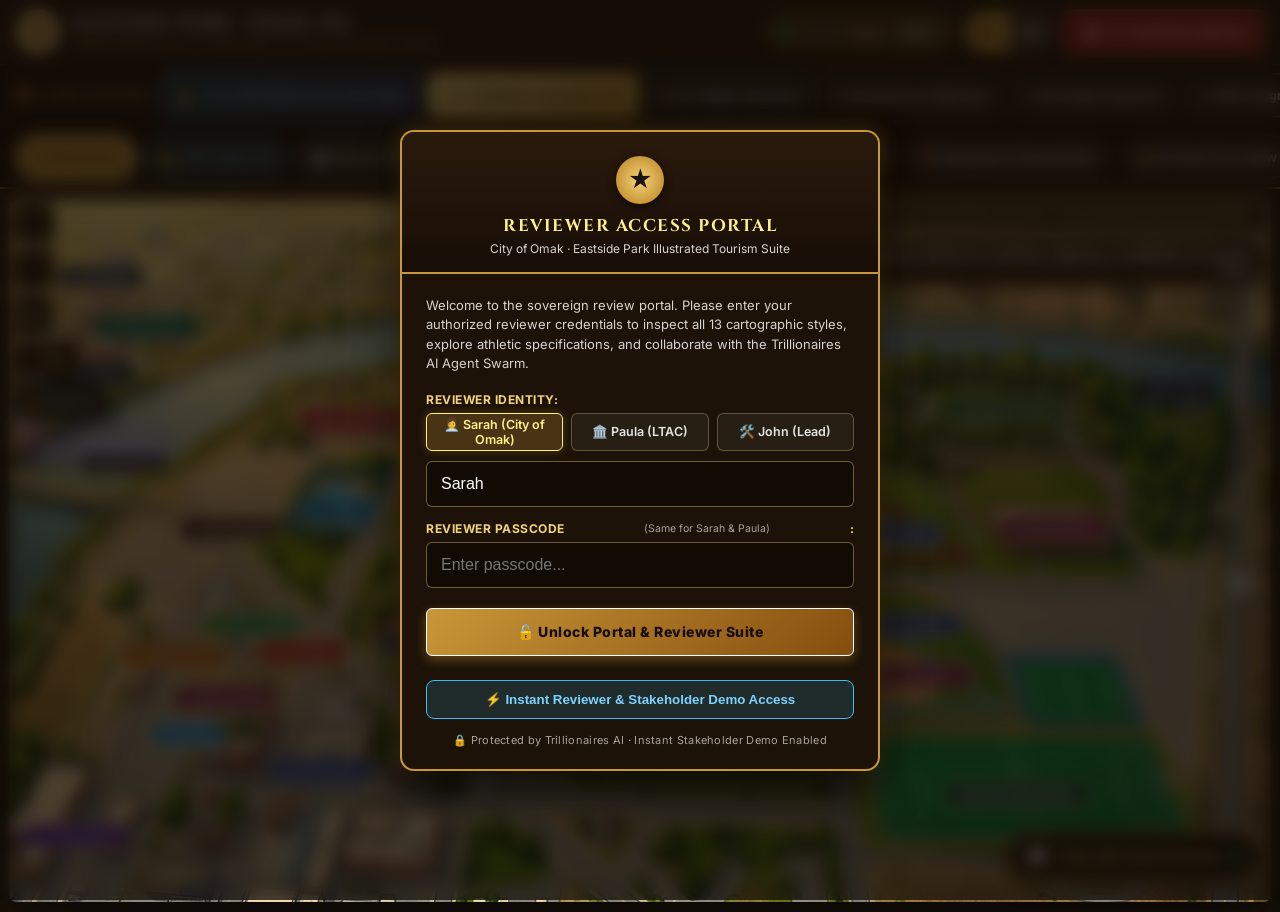
==== index.html @ 3d129f8f "Add 2075 Generational Flat Mat, 365nm UV Blacklight Mode, Commercial Advertising Deck, and Dynamic Q" ====
<!DOCTYPE html>
<html lang="en">
<head>
  <meta charset="UTF-8">
  <meta name="viewport" content="width=device-width, initial-scale=1.0, maximum-scale=1.0, user-scalable=no">
  <title>Eastside Park &amp; Omak Heritage Map · City of Omak</title>
  <meta name="description" content="Official illustrated cartography and living heritage portal for Eastside Park, Omak, Washington. Explores athletic ballfields, the Suicide Race course, and park namesakes.">
  
  <!-- Google Fonts: Vintage Engraved Serif & Clean UI Sans -->
  <link rel="preconnect" href="https://fonts.googleapis.com">
  <link rel="preconnect" href="https://fonts.gstatic.com" crossorigin>
  <link href="https://fonts.googleapis.com/css2?family=Cinzel:wght@500;700;900&family=Inter:wght@400;500;600;700&family=Playfair+Display:ital,wght@0,600;1,400&display=swap" rel="stylesheet">
  
  <link rel="stylesheet" href="style.css">
</head>
<body>
  <!-- Header Bar: Vintage Western Engraved Luxury -->
  <header id="masthead">
    <div class="header-inner">
      <div class="logo-group">
        <div class="crest-mark">
          <span>★</span>
        </div>
        <div>
          <h1 id="app-title">EASTSIDE PARK · OMAK, WA</h1>
          <p class="subtitle" id="app-subtitle">Official Illustrated Cartography &amp; Living Heritage Portal</p>
        </div>
      </div>

      <div class="nav-controls">
        <div class="reviewer-badge-chip" id="header-reviewer-badge" title="Active Reviewer Session">
          <span class="badge-status-dot"></span>
          <span class="badge-role">Reviewer:</span>
          <span class="badge-name" id="header-reviewer-name">Sarah</span>
          <button type="button" id="btn-switch-reviewer" class="switch-reviewer-btn" title="Switch Reviewer">Switch</button>
        </div>

        <div class="lang-switch" role="radiogroup" aria-label="Language Selector">
          <button class="lang-btn active" data-lang="en" id="btn-lang-en">EN</button>
          <button class="lang-btn" data-lang="es" id="btn-lang-es">ES</button>
        </div>

        <a href="trifold_brochure.html" target="_blank" class="action-btn print-btn" id="btn-open-trifold" title="Printable Tri-Fold Brochure Layout">
          📜 <span class="btn-text">Tri-Fold Print Edition</span>
        </a>
      </div>
    </div>

    <!-- Map Style Options Switcher Ribbon (13 High-End Designs) -->
    <div class="map-switcher-strip" role="radiogroup" aria-label="Select Cartographic Map Style">
      <span class="switcher-label">🎨 13 Map Options:</span>
      <button class="map-style-btn" data-map-id="13" id="btn-style-13" style="border-color: #38bdf8; background: linear-gradient(135deg, rgba(14, 165, 233, 0.3), rgba(30, 58, 138, 0.45)); color: #7dd3fc; font-weight: 800; box-shadow: 0 0 12px rgba(56, 189, 248, 0.35);">📐 ★ 13. 2075 Master Plan (Flat Mat)</button>
      <button class="map-style-btn active" data-map-id="11" style="border-color: #fef08a; font-weight: 800;">★ 11. Satellite-Accurate (1:1)</button>
      <button class="map-style-btn" data-map-id="12" style="border-color: #38bdf8; color: #bae6fd; font-weight: 700;">🎮 12. Roblox 3D Voxel</button>
      <button class="map-style-btn" data-map-id="3">3. Downtown &amp; Highways</button>
      <button class="map-style-btn" data-map-id="1">1. Sovereign Engraved</button>
      <button class="map-style-btn" data-map-id="2">2. WPA Serigraph</button>
      <button class="map-style-btn" data-map-id="7">7. James Niehues Trail Map</button>
      <button class="map-style-btn" data-map-id="8">8. Colville Tribal Heritage</button>
      <button class="map-style-btn" data-map-id="9">9. 1950s Road Trip Guide</button>
      <button class="map-style-btn" data-map-id="4">4. Sunset Twilight Glow</button>
      <button class="map-style-btn" data-map-id="5">5. Frontier Tooled Leather</button>
      <button class="map-style-btn" data-map-id="6">6. 1890s Panoramic Litho</button>
      <button class="map-style-btn" data-map-id="10">10. Architectural Blueprint</button>
    </div>

    <!-- Category Filter Ribbon -->
    <div class="filter-strip" role="toolbar" aria-label="Filter Park Features">
      <button class="filter-chip active" data-filter="all">★ All Features</button>
      <button class="filter-chip highlight-chip" data-filter="future-2075" style="border-color: #38bdf8; color: #7dd3fc; background: rgba(56, 189, 248, 0.15);">📐 2075 Vision (6)</button>
      <button class="filter-chip highlight-chip" data-filter="downtown">🏢 Downtown &amp; Highways (10)</button>
      <button class="filter-chip" data-filter="ballfields">⚾ Ballfields &amp; Softball (7)</button>
      <button class="filter-chip" data-filter="soccer">⚽ Soccer Complex (4)</button>
      <button class="filter-chip" data-filter="stampede">🐎 Stampede &amp; Suicide Race</button>
      <button class="filter-chip" data-filter="rv-culture">🏕️ RV Park &amp; Pow Wow</button>
      <button class="filter-chip" data-filter="civic">🏛️ Civic Amenities</button>
      <button class="filter-chip" data-filter="history">📜 Omak Economic Story</button>
    </div>
  </header>

  <!-- Main Viewport Layout -->
  <main id="main-viewport">
    <!-- Map Canvas Wrapper -->
    <section id="map-container" aria-label="Interactive Map of Eastside Park">
      <div class="map-hud">
        <div class="zoom-controls">
          <button id="btn-zoom-in" aria-label="Zoom In">+</button>
          <button id="btn-zoom-out" aria-label="Zoom Out">−</button>
          <button id="btn-zoom-reset" aria-label="Reset View">Reset</button>
          <button id="btn-toggle-pins" class="btn-hud-tool" title="Toggle Hotspot Pins On/Off">📍 Pins</button>
          <button id="btn-flat-mat-print" class="btn-hud-tool" title="Print / Roll Out 2075 Tabletop Blueprint" style="border-color: #38bdf8; color: #7dd3fc; font-weight: 700;">📐 Blueprint</button>
          <button id="btn-toggle-uv" class="btn-hud-tool uv-hud-btn" title="Toggle 365nm UV Blacklight Overhead Fixture" style="border-color: #a855f7; color: #d8b4fe; font-weight: 700; background: rgba(168, 85, 247, 0.15);">🟣 UV Blacklight [OFF]</button>
          <button id="btn-open-ad-deck" class="btn-hud-tool ad-hud-btn" title="View Commercial Advertising &amp; Sponsorship Deck" style="border-color: #eab308; color: #fef08a; font-weight: 700; background: rgba(234, 179, 8, 0.15);">📢 Ad Deck &amp; Rate Card</button>
        </div>
        <div class="hud-center-info">
          <div class="active-style-badge" id="active-style-badge">
            <span class="style-num">STYLE 11</span>
            <span class="style-title" id="style-title-text">Satellite-Accurate Master Survey (1:1 Match)</span>
          </div>
          <div class="hint-banner" id="map-hint">
            <span>👆 Tap any downtown business, highway, or ballfield to reveal its story</span>
          </div>
        </div>
      </div>

      <!-- Overhead Industrial 365nm Blacklight Lamp Fixture -->
      <div id="uv-overhead-fixture" class="uv-lamp-off">
        <div class="lamp-mount left"></div>
        <div class="lamp-chassis">
          <div class="lamp-tube-glow"></div>
          <div class="lamp-tube"></div>
          <div class="lamp-spec-badge">⚡ SYLVANIA 365nm HIGH-OUTPUT INDUSTRIAL UV FLUORESCENT FIXTURE · MODEL AGY-UV-75</div>
        </div>
        <div class="lamp-mount right"></div>
        <button id="btn-lamp-switch" class="lamp-pull-switch" title="Toggle 365nm UV Blacklight Overhead Lamp">
          <span class="switch-pull-cord"></span>
          <span class="switch-label">BLACKLIGHT [OFF]</span>
        </button>
      </div>

      <div id="svg-viewport-wrapper">
        <!-- Embedded High-Resolution Master Illustrated Artwork with Interactive Vector Layer -->
        <div id="svg-host">
          <svg viewBox="0 0 1376 768" width="1376" height="768" id="master-interactive-canvas">
            <!-- Master Illustrated Artwork (Swappable across 11 Options) -->
            <image id="master-map-image" href="public/map_option_11.jpg" x="0" y="0" width="1376" height="768" preserveAspectRatio="xMidYMid slice" />
            
            <!-- Interactive Pulse Pins & Hotspot Layer (1:1 Satellite Ground-Truth Alignment) -->
            <g id="interactive-overlay-pins">
              <!-- =================================================== -->
              <!-- EASTSIDE PARK ATHLETIC DIAMONDS & RECREATION       -->
              <!-- =================================================== -->

              <!-- 1. Joe Robbins Field (Northwest Riverbank, Pink Triangle) -->
              <g id="field-joe-robbins" class="map-pin" transform="translate(380, 240)">
                <rect x="-65" y="-13" width="130" height="26" rx="13" fill="#b91c1c" stroke="#ffffff" stroke-width="2" />
                <text x="0" y="4" text-anchor="middle" font-family="'Inter', sans-serif" font-size="9.5" font-weight="bold" fill="#ffffff">⚾ 1. JOE ROBBINS</text>
              </g>

              <!-- Omak Municipal Swimming Pool (Directly South of Joe Robbins, Blue Rectangle) -->
              <g id="omak-pool" class="map-pin" transform="translate(360, 340)">
                <rect x="-42" y="-13" width="84" height="26" rx="13" fill="#0284c7" stroke="#ffffff" stroke-width="2" />
                <text x="0" y="4" text-anchor="middle" font-family="'Inter', sans-serif" font-size="9.5" font-weight="bold" fill="#ffffff">🏊 POOL</text>
              </g>

              <!-- 2. John Pock Field (Across from the Pool in Center-West Green) -->
              <g id="field-john-pock" class="map-pin" transform="translate(485, 330)">
                <rect x="-60" y="-13" width="120" height="26" rx="13" fill="#b91c1c" stroke="#ffffff" stroke-width="2" />
                <text x="0" y="4" text-anchor="middle" font-family="'Inter', sans-serif" font-size="9.5" font-weight="bold" fill="#ffffff">⚾ 2. JOHN POCK</text>
              </g>

              <!-- Tennis & Pickleball Courts (South of Pool, Yellow Square) -->
              <g id="tennis-courts" class="map-pin" transform="translate(485, 430)">
                <rect x="-56" y="-13" width="112" height="26" rx="13" fill="#ca8a04" stroke="#ffffff" stroke-width="2" />
                <text x="0" y="4" text-anchor="middle" font-family="'Inter', sans-serif" font-size="9" font-weight="bold" fill="#ffffff">🎾 TENNIS COURTS</text>
              </g>

              <!-- Skate Park (Directly South of Tennis Courts, Red Oval) -->
              <g id="skate-park" class="map-pin" transform="translate(450, 485)">
                <rect x="-48" y="-13" width="96" height="26" rx="13" fill="#334155" stroke="#ffffff" stroke-width="2" />
                <text x="0" y="4" text-anchor="middle" font-family="'Inter', sans-serif" font-size="9" font-weight="bold" fill="#ffffff">🛹 SKATE PARK</text>
              </g>

              <!-- Omak Stampede Rodeo Arena (North Riverbank, Purple Polygon) -->
              <g id="stampede-arena" class="map-pin" transform="translate(740, 215)">
                <rect x="-72" y="-14" width="144" height="28" rx="14" fill="#7f1d1d" stroke="#f3d37a" stroke-width="2.5" />
                <text x="0" y="4" text-anchor="middle" font-family="'Inter', sans-serif" font-size="10" font-weight="bold" fill="#ffffff">🐎 STAMPEDE ARENA</text>
              </g>

              <!-- Suicide Hill Race Course & Plunge (Across River, North Bluff) -->
              <g id="hotspot-suicide-hill" class="map-pin" transform="translate(730, 95)">
                <rect x="-68" y="-13" width="136" height="26" rx="13" fill="#991b1b" stroke="#f3d37a" stroke-width="2" />
                <text x="0" y="4" text-anchor="middle" font-family="'Inter', sans-serif" font-size="9.5" font-weight="bold" fill="#ffffff">🏁 SUICIDE HILL RACE</text>
              </g>

              <!-- Carl Precht Memorial RV Park (Northeast River Loop, Brown Rectangle) -->
              <g id="rv-carl-precht" class="map-pin" transform="translate(1080, 230)">
                <rect x="-68" y="-13" width="136" height="26" rx="13" fill="#14532d" stroke="#f3d37a" stroke-width="2" />
                <text x="0" y="4" text-anchor="middle" font-family="'Inter', sans-serif" font-size="9" font-weight="bold" fill="#ffffff">🏕️ CARL PRECHT RV PARK</text>
              </g>

              <!-- Colville Encampment & Pow Wow Grounds (River Grove) -->
              <g id="colville-powwow" class="map-pin" transform="translate(900, 235)">
                <rect x="-56" y="-13" width="112" height="26" rx="13" fill="#78350f" stroke="#f3d37a" stroke-width="2" />
                <text x="0" y="4" text-anchor="middle" font-family="'Inter', sans-serif" font-size="9" font-weight="bold" fill="#ffffff">🪶 POW WOW ARBOR</text>
              </g>

              <!-- Historic Dance Pavilion (Southeast of RV Park, Pink Rectangle) -->
              <g id="dance-pavilion" class="map-pin" transform="translate(1140, 360)">
                <rect x="-60" y="-13" width="120" height="26" rx="13" fill="#831843" stroke="#f3d37a" stroke-width="2" />
                <text x="0" y="4" text-anchor="middle" font-family="'Inter', sans-serif" font-size="9.5" font-weight="bold" fill="#ffffff">🏛️ DANCE PAVILION</text>
              </g>

              <!-- 3. Ross McCormick Field (West of Pavilion, High School Varsity, Red Triangle) -->
              <g id="field-ross-mccormick" class="map-pin" transform="translate(950, 365)">
                <rect x="-68" y="-13" width="136" height="26" rx="13" fill="#1e3a8a" stroke="#ffffff" stroke-width="2" />
                <text x="0" y="4" text-anchor="middle" font-family="'Inter', sans-serif" font-size="9.5" font-weight="bold" fill="#ffffff">⚾ 3. ROSS McCORMICK</text>
              </g>

              <!-- 4. Jack Rowe Field (Tournament Multi-Use Diamond) -->
              <g id="field-jack-rowe" class="map-pin" transform="translate(980, 465)">
                <rect x="-60" y="-13" width="120" height="26" rx="13" fill="#1e3a8a" stroke="#ffffff" stroke-width="2" />
                <text x="0" y="4" text-anchor="middle" font-family="'Inter', sans-serif" font-size="9" font-weight="bold" fill="#ffffff">⚾ 4. JACK ROWE</text>
              </g>

              <!-- 5. Shirley Bowden Field (Fastpitch Softball, Orange Triangle) -->
              <g id="field-shirley-bowden" class="map-pin" transform="translate(790, 490)">
                <rect x="-65" y="-13" width="130" height="26" rx="13" fill="#831843" stroke="#ffffff" stroke-width="2" />
                <text x="0" y="4" text-anchor="middle" font-family="'Inter', sans-serif" font-size="9.5" font-weight="bold" fill="#ffffff">🥎 5. SHIRLEY BOWDEN</text>
              </g>

              <!-- 6. Stephanie Buchanon Field (Varsity Softball, Light Blue Triangle) -->
              <g id="field-stephanie-buchanon" class="map-pin" transform="translate(980, 520)">
                <rect x="-72" y="-13" width="144" height="26" rx="13" fill="#831843" stroke="#ffffff" stroke-width="2" />
                <text x="0" y="4" text-anchor="middle" font-family="'Inter', sans-serif" font-size="9" font-weight="bold" fill="#ffffff">🥎 6. S. BUCHANON</text>
              </g>

              <!-- North Omak Soccer Complex (South Boundary, Large Yellow Rectangle) -->
              <g id="soccer-complex" class="map-pin" transform="translate(1100, 650)">
                <rect x="-82" y="-14" width="164" height="28" rx="14" fill="#064e3b" stroke="#f3d37a" stroke-width="2" />
                <text x="0" y="4" text-anchor="middle" font-family="'Inter', sans-serif" font-size="9.5" font-weight="bold" fill="#ffffff">⚽ NORTH OMAK SOCCER</text>
              </g>

              <!-- River Boat Launch (River Loop near RV Park) -->
              <g id="boat-launch" class="map-pin" transform="translate(1270, 210)">
                <rect x="-48" y="-13" width="96" height="26" rx="13" fill="#0f172a" stroke="#38bdf8" stroke-width="1.8" />
                <text x="0" y="4" text-anchor="middle" font-family="'Inter', sans-serif" font-size="9" font-weight="bold" fill="#ffffff">🚤 BOAT LAUNCH</text>
              </g>

              <!-- Central Ave Bridge Crossing into Downtown -->
              <g id="visitor-center" class="map-pin" transform="translate(240, 360)">
                <rect x="-56" y="-13" width="112" height="26" rx="13" fill="#3e2723" stroke="#f3d37a" stroke-width="1.8" />
                <text x="0" y="4" text-anchor="middle" font-family="'Inter', sans-serif" font-size="9" font-weight="bold" fill="#ffffff">🌉 CENTRAL BRIDGE</text>
              </g>

              <!-- =================================================== -->
              <!-- DOWNTOWN OMAK BUSINESSES & HIGHWAY ARTERIALS (LEFT) -->
              <!-- =================================================== -->
              <!-- Mirage Theater (Historic Art Deco Neon Cinema) -->
              <g id="biz-mirage-theater" class="map-pin downtown-pin" transform="translate(235, 545)">
                <rect x="-56" y="-13" width="112" height="26" rx="13" fill="#831843" stroke="#f3d37a" stroke-width="2" />
                <text x="0" y="4" text-anchor="middle" font-family="'Inter', sans-serif" font-size="9" font-weight="bold" fill="#ffffff">🎬 MIRAGE THEATER</text>
              </g>

              <!-- Breadline Cafe (Legendary Scratch Bakery & Cafe) -->
              <g id="biz-breadline-cafe" class="map-pin downtown-pin" transform="translate(180, 500)">
                <rect x="-56" y="-13" width="112" height="26" rx="13" fill="#b45309" stroke="#fef08a" stroke-width="2" />
                <text x="0" y="4" text-anchor="middle" font-family="'Inter', sans-serif" font-size="9" font-weight="bold" fill="#ffffff">🥖 BREADLINE CAFE</text>
              </g>

              <!-- Magoo's Diner & Sports Bar -->
              <g id="biz-magoos-diner" class="map-pin downtown-pin" transform="translate(265, 465)">
                <rect x="-54" y="-13" width="108" height="26" rx="13" fill="#15803d" stroke="#fef08a" stroke-width="2" />
                <text x="0" y="4" text-anchor="middle" font-family="'Inter', sans-serif" font-size="9" font-weight="bold" fill="#ffffff">🍔 MAGOO'S DINER</text>
              </g>

              <!-- El Patron Mexican Restaurant -->
              <g id="biz-el-patron" class="map-pin downtown-pin" transform="translate(320, 495)">
                <rect x="-48" y="-13" width="96" height="26" rx="13" fill="#b91c1c" stroke="#fef08a" stroke-width="2" />
                <text x="0" y="4" text-anchor="middle" font-family="'Inter', sans-serif" font-size="9" font-weight="bold" fill="#ffffff">🌮 EL PATRON</text>
              </g>

              <!-- Omak Chamber & Visitor Information Center -->
              <g id="biz-chamber-vic" class="map-pin downtown-pin" transform="translate(340, 625)">
                <rect x="-56" y="-13" width="112" height="26" rx="13" fill="#1e3a8a" stroke="#60a5fa" stroke-width="2" />
                <text x="0" y="4" text-anchor="middle" font-family="'Inter', sans-serif" font-size="8.5" font-weight="bold" fill="#ffffff">ℹ️ VISITOR CENTER</text>
              </g>

              <!-- Best Western Plus Peppertree Inn (Lodging Tax Partner) -->
              <g id="biz-peppertree-inn" class="map-pin downtown-pin" transform="translate(150, 140)">
                <rect x="-58" y="-13" width="116" height="26" rx="13" fill="#065f46" stroke="#a7f3d0" stroke-width="2" />
                <text x="0" y="4" text-anchor="middle" font-family="'Inter', sans-serif" font-size="8.5" font-weight="bold" fill="#ffffff">🏨 PEPPERTREE INN</text>
              </g>

              <!-- Omak Inn -->
              <g id="biz-omak-inn" class="map-pin downtown-pin" transform="translate(100, 85)">
                <rect x="-48" y="-13" width="96" height="26" rx="13" fill="#374151" stroke="#f3d37a" stroke-width="1.8" />
                <text x="0" y="4" text-anchor="middle" font-family="'Inter', sans-serif" font-size="8.5" font-weight="bold" fill="#ffffff">🏨 OMAK INN</text>
              </g>

              <!-- 12 Tribes Colville Casino & Hotel Resort -->
              <g id="biz-12-tribes-resort" class="map-pin downtown-pin" transform="translate(70, 695)">
                <rect x="-58" y="-13" width="116" height="26" rx="13" fill="#4c1d95" stroke="#e9d5ff" stroke-width="2" />
                <text x="0" y="4" text-anchor="middle" font-family="'Inter', sans-serif" font-size="8.5" font-weight="bold" fill="#ffffff">🎰 12 TRIBES RESORT</text>
              </g>

              <!-- Highway US-97 Corridor (Major North/South Arterial) -->
              <g id="hwy-us97" class="map-pin downtown-pin" transform="translate(85, 190)">
                <rect x="-50" y="-13" width="100" height="26" rx="6" fill="#111827" stroke="#ffffff" stroke-width="2" />
                <text x="0" y="4" text-anchor="middle" font-family="'Inter', sans-serif" font-size="9" font-weight="bold" fill="#ffffff">🛣️ US-97 NORTH</text>
              </g>

              <!-- Highway SR-215 Scenic Corridor -->
              <g id="hwy-sr215" class="map-pin downtown-pin" transform="translate(125, 290)">
                <rect x="-46" y="-12" width="92" height="24" rx="6" fill="#1f2937" stroke="#93c5fd" stroke-width="1.8" />
                <text x="0" y="4" text-anchor="middle" font-family="'Inter', sans-serif" font-size="8.5" font-weight="bold" fill="#ffffff">🛣️ SR-215 BYPASS</text>
              </g>

              <!-- Downtown Designated Visitor Parking Plazas -->
              <g id="downtown-parking" class="map-pin downtown-pin" transform="translate(195, 585)">
                <rect x="-40" y="-12" width="80" height="24" rx="12" fill="#0284c7" stroke="#ffffff" stroke-width="1.8" />
                <text x="0" y="4" text-anchor="middle" font-family="'Inter', sans-serif" font-size="8.5" font-weight="bold" fill="#ffffff">🅿️ PARKING</text>
              </g>

              <!-- =================================================== -->
              <!-- 2075 GENERATIONAL MASTER PLAN (TACTICAL FLAT MAT)   -->
              <!-- =================================================== -->
              <g id="pins-future-2075" class="style-specific-pins" style="display: none;">
                <!-- Zone I: Stampede Amphitheater & All-Weather Arena -->
                <g id="zone-2075-arena" class="map-pin future-pin" transform="translate(240, 240)">
                  <rect x="-86" y="-15" width="172" height="30" rx="15" fill="#0369a1" stroke="#38bdf8" stroke-width="2.5" />
                  <text x="0" y="5" text-anchor="middle" font-family="'Inter', sans-serif" font-size="9.5" font-weight="bold" fill="#ffffff">🐎 2075 COVERED ARENA</text>
                </g>

                <!-- Zone II: Colville Sovereign Cultural Arbor -->
                <g id="zone-2075-arbor" class="map-pin future-pin" transform="translate(560, 240)">
                  <rect x="-86" y="-15" width="172" height="30" rx="15" fill="#78350f" stroke="#f59e0b" stroke-width="2.5" />
                  <text x="0" y="5" text-anchor="middle" font-family="'Inter', sans-serif" font-size="9" font-weight="bold" fill="#ffffff">🪶 COLVILLE SOVEREIGN ARBOR</text>
                </g>

                <!-- Zone III: Okanogan Riverwalk Suspension Footbridge -->
                <g id="zone-2075-footbridge" class="map-pin future-pin" transform="translate(740, 390)">
                  <rect x="-92" y="-15" width="184" height="30" rx="15" fill="#0f766e" stroke="#2dd4bf" stroke-width="2.5" />
                  <text x="0" y="5" text-anchor="middle" font-family="'Inter', sans-serif" font-size="9" font-weight="bold" fill="#ffffff">🌉 RIVERWALK SUSPENSION SPAN</text>
                </g>

                <!-- Zone IV: Clean PUD Hydro AgTech Maker Guild -->
                <g id="zone-2075-maker" class="map-pin future-pin" transform="translate(420, 620)">
                  <rect x="-90" y="-15" width="180" height="30" rx="15" fill="#1e3a8a" stroke="#60a5fa" stroke-width="2.5" />
                  <text x="0" y="5" text-anchor="middle" font-family="'Inter', sans-serif" font-size="9" font-weight="bold" fill="#ffffff">⚡ CLEAN PUD AGTECH GUILD</text>
                </g>

                <!-- Zone V: Wildfire Defense & Resiliency Command Hub -->
                <g id="zone-2075-resiliency" class="map-pin future-pin" transform="translate(680, 620)">
                  <rect x="-90" y="-15" width="180" height="30" rx="15" fill="#991b1b" stroke="#f87171" stroke-width="2.5" />
                  <text x="0" y="5" text-anchor="middle" font-family="'Inter', sans-serif" font-size="9" font-weight="bold" fill="#ffffff">🛡️ WILDFIRE RESILIENCY HUB</text>
                </g>

                <!-- Zone VI: Suicide Hill Historical Overlook & Mountain Trail -->
                <g id="zone-2075-suicide-hill" class="map-pin future-pin" transform="translate(940, 240)">
                  <rect x="-86" y="-15" width="172" height="30" rx="15" fill="#854d0e" stroke="#facc15" stroke-width="2.5" />
                  <text x="0" y="5" text-anchor="middle" font-family="'Inter', sans-serif" font-size="9" font-weight="bold" fill="#ffffff">🏁 SUICIDE HILL OVERLOOK</text>
                </g>

                <!-- 4 CORNER INTERACTIVE ADVERTISING & NAVIGATION QR HUBS -->
                <!-- Top-Left: 3D Valley Mobile Tour -->
                <g id="qr-hud-3d" class="qr-pin-group" transform="translate(62, 60)" style="cursor: pointer;">
                  <rect x="-42" y="-42" width="84" height="84" rx="10" fill="#0b1329" stroke="#38bdf8" stroke-width="2" />
                  <image href="public/qr/qr_3d_valley_tour.svg" x="-32" y="-32" width="64" height="64" />
                  <rect x="-50" y="44" width="100" height="18" rx="9" fill="#0284c7" stroke="#ffffff" stroke-width="1.2" />
                  <text x="0" y="56" text-anchor="middle" font-family="'Inter', sans-serif" font-size="8" font-weight="bold" fill="#ffffff">📱 3D VALLEY TOUR</text>
                </g>

                <!-- Top-Right: Stampede Arena VIP Tickets -->
                <g id="qr-hud-stampede" class="qr-pin-group" transform="translate(1314, 60)" style="cursor: pointer;">
                  <rect x="-42" y="-42" width="84" height="84" rx="10" fill="#0b1329" stroke="#f59e0b" stroke-width="2" />
                  <image href="public/qr/qr_stampede_arena.svg" x="-32" y="-32" width="64" height="64" />
                  <rect x="-52" y="44" width="104" height="18" rx="9" fill="#d97706" stroke="#ffffff" stroke-width="1.2" />
                  <text x="0" y="56" text-anchor="middle" font-family="'Inter', sans-serif" font-size="8" font-weight="bold" fill="#ffffff">🎟️ VIP TICKETS &amp; ARENA</text>
                </g>

                <!-- Bottom-Left: 2075 Generational Blueprint & Civic Whitepaper -->
                <g id="qr-hud-blueprint" class="qr-pin-group" transform="translate(62, 695)" style="cursor: pointer;">
                  <rect x="-42" y="-42" width="84" height="84" rx="10" fill="#0b1329" stroke="#22c55e" stroke-width="2" />
                  <image href="public/qr/qr_2075_blueprint.svg" x="-32" y="-32" width="64" height="64" />
                  <rect x="-52" y="-56" width="104" height="18" rx="9" fill="#15803d" stroke="#ffffff" stroke-width="1.2" />
                  <text x="0" y="-44" text-anchor="middle" font-family="'Inter', sans-serif" font-size="8" font-weight="bold" fill="#ffffff">📄 2075 WHITEPAPER</text>
                </g>

                <!-- Bottom-Right: Commercial Advertising Rate Card -->
                <g id="qr-hud-ratecard" class="qr-pin-group" transform="translate(1314, 695)" style="cursor: pointer;">
                  <rect x="-42" y="-42" width="84" height="84" rx="10" fill="#0b1329" stroke="#eab308" stroke-width="2.2" />
                  <image href="public/qr/qr_ad_ratecard.svg" x="-32" y="-32" width="64" height="64" />
                  <rect x="-56" y="-56" width="112" height="18" rx="9" fill="#ca8a04" stroke="#ffffff" stroke-width="1.2" />
                  <text x="0" y="-44" text-anchor="middle" font-family="'Inter', sans-serif" font-size="8" font-weight="bold" fill="#ffffff">📢 ADVERTISE ON MAT</text>
                </g>
              </g>
            </g>
          </svg>
        </div>
      </div>
    </section>

    <!-- Side / Slide-Up Heritage Drawer -->
    <aside id="heritage-drawer" class="drawer-closed" aria-labelledby="drawer-title" aria-hidden="true">
      <div class="drawer-handle" id="drawer-toggle-bar">
        <span class="handle-pill"></span>
      </div>

      <div class="drawer-header">
        <span class="drawer-badge" id="drawer-category">ATHLETIC BALLFIELD</span>
        <button class="close-drawer" id="btn-close-drawer" aria-label="Close details">✕</button>
      </div>

      <div class="drawer-body" id="drawer-content">
        <h2 id="drawer-title" class="font-serif">Select a Field or Facility</h2>
        <div class="drawer-meta" id="drawer-meta">
          <span class="meta-tag" id="meta-location">Eastside Park</span>
          <span class="meta-tag" id="meta-type">Civic Asset</span>
        </div>

        <!-- Audio Player Widget -->
        <div class="audio-history-card" id="audio-history-card">
          <div class="audio-info">
            <span class="audio-icon">🎙️</span>
            <div>
              <div class="audio-headline" id="audio-title">45-Second Oral History</div>
              <div class="audio-subtext" id="audio-speaker">Narrated by The Okanogan Chronicler</div>
            </div>
          </div>
          <button class="audio-play-btn" id="btn-play-audio" aria-label="Play narration">
            <span id="play-icon">▶</span> <span id="play-text">Listen (Audio)</span>
          </button>
        </div>

        <div class="drawer-narrative">
          <h3 class="section-label" id="label-naming">Who It's Named After &amp; History</h3>
          <p id="drawer-bio" class="bio-text">
            Explore the 77-acre expanse of Eastside Park. Tap on Joe Robbins Field, John Pock Field, Ross McCormick Field, Jack Rowe Field, Shirley Bowden Field, Stephanie Buchanon Field, or Carl Precht Memorial RV Park to learn about the pioneer leaders behind the names.
          </p>

          <h3 class="section-label" id="label-specs">Facility Specifications &amp; Amenities</h3>
          <ul id="drawer-specs" class="specs-list">
            <li><strong>Location:</strong> East of Okanogan River, Colville Indian Reservation</li>
            <li><strong>Dedicated:</strong> City of Omak Public Recreation Facility</li>
            <li><strong>Tournament Bookings:</strong> City of Omak (509) 826-1170</li>
          </ul>

          <!-- Commercial Advertising & Dynamic Phone QR Card -->
          <div class="commercial-sponsor-card" id="drawer-sponsor-card">
            <div class="sponsor-card-head">
              <span class="sponsor-shield">⭐</span>
              <div>
                <span class="sponsor-tier-badge" id="sponsor-tier-badge">2075 COMMERCIAL PARTNER</span>
                <div class="sponsor-metrics" id="sponsor-metrics">Est. 42,000+ Annual Rodeo &amp; Tourney Foot Traffic</div>
              </div>
            </div>
            <div class="sponsor-qr-body">
              <div class="sponsor-qr-wrapper">
                <img id="sponsor-dynamic-qr" src="public/qr/qr_ad_ratecard.svg" alt="Scan QR Code" width="76" height="76">
                <span class="qr-scan-label">Scan Phone</span>
              </div>
              <div class="sponsor-details">
                <h4 id="sponsor-headline">Mobile Navigation &amp; Sponsor Perks</h4>
                <p id="sponsor-desc">Point phone camera to scan live coupons, tournament schedules, or reserve facilities directly.</p>
                <button type="button" class="sponsor-inquire-btn" id="btn-inquire-sponsor">📢 Sponsor This Space / Rate Card</button>
              </div>
            </div>
          </div>

          <div class="ltac-callout">
            <span class="ltac-shield">🏛️</span>
            <p>
              <strong>Funded by Municipal Lodging Tax (RCW 67.28):</strong> Reinvesting Hotel-Motel tourism revenues directly into Omak's historic park infrastructure.
            </p>
          </div>
        </div>
      </div>
    </aside>
  </main>

  <!-- Modal: The Omak Economic Transition (Mining -> Timber -> Orchard -> Tourism) -->
  <div id="history-modal" class="modal-backdrop" aria-hidden="true" style="display: none;">
    <div class="modal-card" role="dialog" aria-labelledby="modal-hist-title">
      <div class="modal-header">
        <h2 id="modal-hist-title" class="font-serif">The Evolution of Omak: 1888 to Today</h2>
        <button class="modal-close-btn" id="btn-close-hist">✕</button>
      </div>
      <div class="modal-content">
        <p class="lead-quote">
          <em>"From the silver picks of the Okanogan Highlands to the buzzing timber saws of Biles-Coleman, to the golden rows of apple orchards—and now, the welcoming frontier of outdoor recreation, cultural heritage, and world-class tourism."</em>
        </p>

        <div class="timeline-stepper">
          <div class="step-card">
            <div class="step-badge">1888–1910</div>
            <h3>1. The Mining Frontier</h3>
            <p>Before Omak was incorporated, silver and lead rushes boomed in nearby Ruby City and Conconully. Prospectors and traders forged the very trails that became the wagon roads and river crossings of Central Washington.</p>
          </div>

          <div class="step-card">
            <div class="step-badge">1921–1970</div>
            <h3>2. Timber &amp; The Biles-Coleman Mill</h3>
            <p>J.C. Biles and Nate Coleman founded the monumental Biles-Coleman Lumber Company in Omak in 1921. It was one of the largest pine remanufacturing plants in the world, bringing the railroad, thousands of family jobs, and civic growth.</p>
          </div>

          <div class="step-card">
            <div class="step-badge">1930–2010</div>
            <h3>3. World Apple &amp; Orchard Capital</h3>
            <p>With federal irrigation projects feeding the Okanogan basin, thousands of fertile acres transformed into world-renowned Red Delicious, Golden Delicious, and cherry orchards. Packing houses and cold storage facilities lined the riverbanks.</p>
          </div>

          <div class="step-card highlight">
            <div class="step-badge">Today &amp; Beyond</div>
            <h3>4. Cultural &amp; Outdoor Tourism Era</h3>
            <p>As global agricultural markets shifted, Omak embraced its true sovereign calling: a premier Pacific Northwest destination. With the legendary Omak Stampede, the Colville Indian Encampment, regional soccer/baseball invitationals, the Okanogan River, and Hotel-Motel Tax reinvestment, Omak has become the cultural heart of the valley.</p>
          </div>
        </div>

        <div class="modal-footer-box">
          <p><strong>Commissioned by:</strong> City of Omak Tourism &amp; Lodging Tax Advisory Committee (LTAC)</p>
          <p><strong>Architectural &amp; Cartographic Design:</strong> Trillionaires AI</p>
        </div>
      </div>
    </div>
  </div>

  <!-- Modal: 2075 Commercial Advertising & Sponsorship Deck -->
  <div id="ad-deck-modal" class="modal-backdrop" aria-hidden="true" style="display: none;">
    <div class="modal-card ad-deck-card" role="dialog" aria-labelledby="modal-ad-title">
      <div class="modal-header ad-deck-header">
        <div>
          <span class="ad-top-tag">OMAK ECONOMIC ENGINE &amp; TOURISM REINVESTMENT</span>
          <h2 id="modal-ad-title" class="font-serif">📢 2075 Flat Mat · Commercial Advertising &amp; Sponsorship Deck</h2>
        </div>
        <button class="modal-close-btn" id="btn-close-ad-deck">✕</button>
      </div>
      <div class="modal-content ad-deck-content">
        <p class="lead-quote">
          <em>"Connect your business with over 52,000 annual Omak Stampede attendees, regional baseball/softball tournament families, Colville tribal pow wow visitors, and outdoor travelers on the US-97 corridor."</em>
        </p>

        <div class="ad-metrics-strip">
          <div class="metric-box">
            <span class="metric-num">52,000+</span>
            <span class="metric-lbl">Annual Park &amp; Arena Foot Traffic</span>
          </div>
          <div class="metric-box">
            <span class="metric-num">18,500</span>
            <span class="metric-lbl">US-97 Daily Vehicle Passes</span>
          </div>
          <div class="metric-box">
            <span class="metric-num">365nm</span>
            <span class="metric-lbl">UV Fluorescent Night-Glow Visibility</span>
          </div>
          <div class="metric-box">
            <span class="metric-num">100%</span>
            <span class="metric-lbl">Local Lodging Tax Reinvestment</span>
          </div>
        </div>

        <div class="ad-tiers-grid">
          <!-- Tier 1 -->
          <div class="ad-tier-card premium-tier">
            <div class="ad-tier-badge">TIER I · TITLE ANCHOR</div>
            <h3>Valley Cornerstone Sponsor</h3>
            <div class="tier-price">$5,000 <span>/ Annual Term</span></div>
            <p class="tier-summary">Exclusive marquee placement for major regional employers, financial institutions, utilities, and tribal enterprises.</p>
            <ul class="tier-perks">
              <li>✓ <strong>Tabletop Perimeter Billboard:</strong> 8" x 3" prominent logo print on heavy-duty physical vinyl Flat Mats distributed to City Council, County Commissioners &amp; LTAC.</li>
              <li>✓ <strong>365nm UV Phosphor Ink:</strong> Brand logo printed in luminous fluorescent ink that blazes under overhead blacklight lamps during evening planning.</li>
              <li>✓ <strong>Interactive Portal Anchor:</strong> Dedicated SVG vector pin with gold glowing drop-shadow on interactive web map.</li>
              <li>✓ <strong>Custom Audio Story Narration:</strong> 45-second professional brand history produced and narrated in the living digital portal.</li>
              <li>✓ <strong>Dedicated Scannable QR Code:</strong> Custom direct link to sponsor VIP promotions, careers, or booking engine.</li>
            </ul>
            <button class="action-btn tier-select-btn" data-tier="Cornerstone Title ($5,000)">Inquire for Title Slot</button>
          </div>

          <!-- Tier 2 -->
          <div class="ad-tier-card gold-tier">
            <div class="ad-tier-badge">TIER II · ZONE PARTNER</div>
            <h3>Facility &amp; Complex Partner</h3>
            <div class="tier-price">$1,850 <span>/ Annual Term</span></div>
            <p class="tier-summary">Ideal for outdoor outfitters, auto dealers, hospitality groups, and regional contractors seeking sports &amp; rodeo families.</p>
            <ul class="tier-perks">
              <li>✓ <strong>Zone Naming Placement:</strong> Brand integration on Stampede Arena, Soccer Complex, or Ballfields Cluster.</li>
              <li>✓ <strong>High-Contrast Flat Mat Placement:</strong> 4" x 2" color emblem on high-res tabletop mats.</li>
              <li>✓ <strong>Digital Pin Hotspot:</strong> Interactive badge on digital portal with phone-scannable QR promo card.</li>
              <li>✓ <strong>Tournament Program Inclusion:</strong> Featured link on mobile tournament schedules and RV park guides.</li>
            </ul>
            <button class="action-btn tier-select-btn" data-tier="Zone Partner ($1,850)">Inquire for Zone Slot</button>
          </div>

          <!-- Tier 3 -->
          <div class="ad-tier-card merchant-tier">
            <div class="ad-tier-badge">TIER III · DOWNTOWN MERCHANT</div>
            <h3>Main Street Merchant Pin</h3>
            <div class="tier-price">$650 <span>/ Annual Term</span></div>
            <p class="tier-summary">Targeted visitor acquisition for downtown Omak restaurants, retail shops, bakeries, cafes, and hotels.</p>
            <ul class="tier-perks">
              <li>✓ <strong>Downtown Strip Interactive Pin:</strong> Direct placement along US-97 and SR-215 downtown strip.</li>
              <li>✓ <strong>Scannable Mobile Coupon:</strong> Dynamic QR code in digital drawer routing GPS directions and discount offers to visitors' smartphones.</li>
              <li>✓ <strong>Directory Listing:</strong> Permanent inclusion in Tri-Fold Print Brochure and digital directory.</li>
            </ul>
            <button class="action-btn tier-select-btn" data-tier="Downtown Merchant ($650)">Inquire for Merchant Pin</button>
          </div>
        </div>

        <div class="ad-booking-box">
          <div class="booking-info">
            <h4>Reserve Your 2075 Mat Placement</h4>
            <p>Contact <strong>City of Omak Tourism &amp; LTAC</strong> or John Mournahan directly to confirm advertising space for the 2026–2027 season.</p>
            <div class="booking-contacts">
              <span>📞 (509) 826-1170</span>
              <span>📧 tourism@omakcity.com</span>
              <span>📍 City of Omak City Hall · 2 N Main St, Omak, WA 98841</span>
            </div>
          </div>
        </div>
      </div>
    </div>
  </div>

  <!-- Modal: Secure Reviewer & Stakeholder Access Gate -->
  <div id="auth-modal" class="modal-backdrop" aria-hidden="true" style="display: none;">
    <div class="modal-card auth-card" role="dialog" aria-labelledby="modal-auth-title">
      <div class="auth-header">
        <div class="auth-crest">★</div>
        <h2 id="modal-auth-title" class="font-serif">REVIEWER ACCESS PORTAL</h2>
        <p class="auth-sub">City of Omak · Eastside Park Illustrated Tourism Suite</p>
      </div>
      <div class="auth-body">
        <p class="auth-instruction">
          Welcome to the sovereign review portal. Please enter your authorized reviewer credentials to inspect all 13 cartographic styles, explore athletic specifications, and collaborate with the Trillionaires AI Agent Swarm.
        </p>
        <form id="auth-form" class="auth-form">
          <div class="auth-input-group">
            <label for="reviewer-name-input">Reviewer Identity:</label>
            <div class="reviewer-quick-select" id="reviewer-quick-select">
              <button type="button" class="quick-name-btn active" data-name="Sarah">👩‍💼 Sarah (City of Omak)</button>
              <button type="button" class="quick-name-btn" data-name="Paula">🏛️ Paula (LTAC)</button>
              <button type="button" class="quick-name-btn" data-name="John">🛠️ John (Lead)</button>
            </div>
            <input type="text" id="reviewer-name-input" placeholder="e.g. Sarah or Paula" value="Sarah" required autocomplete="name">
          </div>
          <div class="auth-input-group">
            <label for="reviewer-pass-input">Reviewer Passcode <span class="passcode-subnote">(Same for Sarah &amp; Paula)</span>:</label>
            <input type="password" id="reviewer-pass-input" placeholder="Enter passcode..." autocomplete="current-password">
          </div>
          <div id="auth-error-msg" class="auth-error" style="display: none;"></div>
          <button type="submit" class="action-btn auth-submit-btn" id="btn-submit-auth">
            🔓 Unlock Portal &amp; Reviewer Suite
          </button>
          <button type="button" class="quick-guest-btn" id="btn-quick-guest-unlock" style="background: rgba(56, 189, 248, 0.15); border: 1px solid #38bdf8; color: #7dd3fc; padding: 11px; border-radius: 8px; font-weight: 700; width: 100%; margin-top: 10px; cursor: pointer;">
            ⚡ Instant Reviewer &amp; Stakeholder Demo Access
          </button>
        </form>
        <div class="auth-footer-note">
          🔒 Protected by Trillionaires AI · Instant Stakeholder Demo Enabled
        </div>
      </div>
    </div>
  </div>

  <!-- Floating Swarm Chat Launcher -->
  <div id="swarm-chat-launcher">
    <button id="btn-open-chat" class="chat-launcher-btn" aria-label="Open Swarm Chat & Comments">
      <span class="chat-icon">💬</span>
      <span class="chat-btn-label">Chat with Chief &amp; Review</span>
      <span class="chat-pulse-pip"></span>
    </button>
  </div>

  <!-- Swarm Chat & Reviewer Comments Drawer -->
  <div id="swarm-chat-drawer" class="chat-drawer-closed" aria-hidden="true">
    <div class="chat-drawer-header">
      <div class="chat-header-info">
        <div class="chat-avatar">★</div>
        <div>
          <div class="chat-agent-name">Chief · Swarm Concierge</div>
          <div class="chat-status-indicator">
            <span class="status-dot"></span> Live Project Agent · Eastside Park Suite
          </div>
        </div>
      </div>
      <button id="btn-close-chat" class="close-chat-btn" aria-label="Close Chat">✕</button>
    </div>

    <!-- Tab Strip: Chat vs Reviewer Comments -->
    <div class="chat-tab-strip">
      <button class="chat-tab-btn active" id="tab-btn-chat" data-tab="chat">💬 Live Chat</button>
      <button class="chat-tab-btn" id="tab-btn-comments" data-tab="comments">📝 Reviewer Comments (<span id="comments-count">1</span>)</button>
    </div>

    <!-- Panel 1: Live Chat -->
    <div class="chat-panel" id="panel-chat">
      <div class="chat-messages" id="chat-messages-container">
        <div class="chat-bubble agent-bubble" id="initial-agent-greeting">
          <div class="bubble-header">Chief · Lead Systems Architect</div>
          <div class="bubble-body" id="initial-agent-greeting-body">
            Hello Sarah! Welcome to the Eastside Park &amp; Downtown Omak project. I am Chief, leading the Trillionaires AI Agent Swarm. You can inspect all 12 map styles, review the satellite-accurate athletic layout (Style 11), explore the Roblox 3D Voxel map (Style 12), or ask me anything about the ballfields, Suicide Race history, and downtown business placements. You can also leave your feedback and comments directly here!
          </div>
          <div class="bubble-time">Just now</div>
        </div>
      </div>

      <form id="chat-input-form" class="chat-form">
        <input type="text" id="chat-text-input" placeholder="Ask Chief a question or leave feedback..." autocomplete="off">
        <button type="submit" id="btn-send-chat" class="chat-send-btn" aria-label="Send">➤</button>
      </form>
    </div>

    <!-- Panel 2: Reviewer Comments & Feedback Notes -->
    <div class="chat-panel" id="panel-comments" style="display: none;">
      <div class="comments-scroll-area" id="comments-list-container">
        <!-- Dynamic comments rendered here -->
      </div>

      <form id="comment-input-form" class="comment-form">
        <div class="comment-form-row">
          <label for="comment-style-select">Map Option:</label>
          <select id="comment-style-select">
            <option value="Option 11 (Satellite-Accurate)" selected>Option 11 (Satellite-Accurate)</option>
            <option value="Option 3 (Downtown &amp; Highways)">Option 3 (Downtown &amp; Highways)</option>
            <option value="Option 1 (Engraved Certificate)">Option 1 (Engraved Certificate)</option>
            <option value="Option 7 (Niehues Trail Map)">Option 7 (Niehues Trail Map)</option>
            <option value="Option 8 (Colville Heritage)">Option 8 (Colville Heritage)</option>
            <option value="General Feedback">General / All Options</option>
          </select>
        </div>
        <textarea id="comment-textarea" placeholder="Write your review notes or suggested adjustments for John and the team..." rows="3"></textarea>
        <button type="submit" class="action-btn comment-submit-btn" id="btn-submit-comment">
          ✍️ Post Reviewer Comment
        </button>
      </form>
    </div>
  </div>

  <script src="portal.js"></script>
</body>
</html>
---- style.css ----
/* ============================================================
   EASTSIDE PARK LIVING HERITAGE MAP & TOURISM PORTAL
   Style Architecture: Vintage Western Heritage & Modern Luxury
   Universal Mobile-First Mandate (375px+ to 4K Kiosk)
   ============================================================ */

:root {
  --bg-parchment: #fdfaf3;
  --bg-cream: #f4ecdc;
  --bg-deep: #1c1208;
  --bg-drawer: #ffffff;
  
  --ink-primary: #1c1917;
  --ink-muted: #57534e;
  --ink-light: #78716c;

  --gold-primary: #c99738;
  --gold-light: #f3d37a;
  --gold-deep: #854d0e;

  --red-rodeo: #991b1b;
  --red-crimson: #881337;
  --blue-river: #0e7490;
  --green-turf: #15803d;

  --border-antique: #2d1c0b;
  --shadow-warm: 0 10px 25px -5px rgba(45, 28, 11, 0.25), 0 8px 10px -6px rgba(45, 28, 11, 0.2);
  --shadow-lg: 0 20px 25px -5px rgba(0, 0, 0, 0.3);

  --font-serif: 'Cinzel', Georgia, 'Times New Roman', serif;
  --font-sans: 'Inter', -apple-system, BlinkMacSystemFont, 'Segoe UI', Roboto, sans-serif;
  --font-script: 'Playfair Display', Georgia, serif;

  --header-height: 110px;
  --drawer-width: 420px;
}

* {
  box-sizing: border-box;
  margin: 0;
  padding: 0;
  -webkit-tap-highlight-color: transparent;
}

body {
  font-family: var(--font-sans);
  background-color: var(--bg-deep);
  color: var(--ink-primary);
  min-height: 100vh;
  min-height: 100dvh;
  overflow: hidden;
  display: flex;
  flex-direction: column;
}

/* ------------------------------------------------------------
   1. HEADER & NAVIGATION
   ------------------------------------------------------------ */
#masthead {
  background: linear-gradient(180deg, #24170d 0%, #170d06 100%);
  border-bottom: 2px solid var(--gold-primary);
  box-shadow: 0 4px 15px rgba(0, 0, 0, 0.4);
  z-index: 50;
  flex-shrink: 0;
}

.header-inner {
  max-width: 1800px;
  margin: 0 auto;
  padding: 10px 16px;
  display: flex;
  justify-content: space-between;
  align-items: center;
  gap: 12px;
}

.logo-group {
  display: flex;
  align-items: center;
  gap: 12px;
}

.crest-mark {
  width: 44px;
  height: 44px;
  background: radial-gradient(circle, var(--gold-light) 0%, var(--gold-primary) 70%, var(--gold-deep) 100%);
  border: 2px solid #ffffff;
  border-radius: 50%;
  display: flex;
  align-items: center;
  justify-content: center;
  box-shadow: 0 2px 6px rgba(0, 0, 0, 0.4);
  flex-shrink: 0;
}

.crest-mark span {
  font-size: 20px;
  color: #24170d;
}

#app-title {
  font-family: var(--font-serif);
  font-size: 17px;
  font-weight: 800;
  color: #ffffff;
  letter-spacing: 1.5px;
  line-height: 1.2;
}

.subtitle {
  font-family: var(--font-script);
  font-size: 13px;
  color: var(--gold-light);
  letter-spacing: 0.5px;
  opacity: 0.95;
}

.nav-controls {
  display: flex;
  align-items: center;
  gap: 10px;
}

.reviewer-badge-chip {
  display: flex;
  align-items: center;
  gap: 6px;
  background: rgba(201, 151, 56, 0.15);
  border: 1px solid var(--gold-primary);
  border-radius: 20px;
  padding: 4px 12px;
  font-size: 12px;
  font-family: var(--font-sans);
  color: #fef08a;
  min-height: 38px;
}

.badge-status-dot {
  width: 8px;
  height: 8px;
  border-radius: 50%;
  background: #22c55e;
  box-shadow: 0 0 6px #22c55e;
}

.badge-role {
  color: #a8a29e;
  font-size: 11px;
}

.badge-name {
  font-weight: 700;
  color: #fef08a;
}

.switch-reviewer-btn {
  background: rgba(255, 255, 255, 0.1);
  border: 1px solid rgba(243, 211, 122, 0.4);
  color: #ffffff;
  border-radius: 12px;
  padding: 2px 8px;
  font-size: 10.5px;
  cursor: pointer;
  margin-left: 4px;
  transition: all 0.2s ease;
}

.switch-reviewer-btn:hover {
  background: var(--gold-primary);
  color: #170d06;
}

.lang-switch {
  display: flex;
  background: rgba(255, 255, 255, 0.1);
  border: 1px solid rgba(243, 211, 122, 0.4);
  border-radius: 20px;
  overflow: hidden;
}

.lang-btn {
  min-width: 44px;
  min-height: 38px;
  border: none;
  background: transparent;
  color: #ffffff;
  font-family: var(--font-sans);
  font-size: 13px;
  font-weight: 700;
  cursor: pointer;
  padding: 0 10px;
  transition: all 0.2s ease;
}

.lang-btn.active {
  background: var(--gold-primary);
  color: #170d06;
}

.action-btn {
  display: inline-flex;
  align-items: center;
  justify-content: center;
  gap: 6px;
  min-height: 44px;
  padding: 0 16px;
  border-radius: 6px;
  background: var(--red-rodeo);
  border: 1.5px solid var(--gold-light);
  color: #ffffff;
  text-decoration: none;
  font-family: var(--font-sans);
  font-size: 13px;
  font-weight: 700;
  letter-spacing: 0.5px;
  transition: all 0.2s ease;
  cursor: pointer;
}

.action-btn:hover {
  background: #b91c1c;
  transform: translateY(-1px);
  box-shadow: 0 4px 10px rgba(185, 28, 28, 0.4);
}

/* ------------------------------------------------------------
   1B. MAP STYLE SWITCHER STRIP (10 OPTIONS)
   ------------------------------------------------------------ */
.map-switcher-strip {
  display: flex;
  align-items: center;
  gap: 8px;
  padding: 8px 16px;
  background: #1a0f07;
  overflow-x: auto;
  white-space: nowrap;
  scrollbar-width: none;
  -webkit-overflow-scrolling: touch;
  border-top: 1px solid rgba(201, 151, 56, 0.25);
  border-bottom: 1px solid rgba(0, 0, 0, 0.4);
}

.map-switcher-strip::-webkit-scrollbar {
  display: none;
}

.switcher-label {
  font-family: var(--font-serif);
  font-size: 12px;
  font-weight: 700;
  color: var(--gold-light);
  letter-spacing: 0.5px;
  margin-right: 4px;
  flex-shrink: 0;
  text-transform: uppercase;
}

.map-style-btn {
  min-height: 44px;
  padding: 0 14px;
  background: rgba(255, 255, 255, 0.05);
  border: 1.5px solid rgba(243, 211, 122, 0.35);
  border-radius: 6px;
  color: #f3f4f6;
  font-family: var(--font-sans);
  font-size: 12.5px;
  font-weight: 600;
  cursor: pointer;
  transition: all 0.2s cubic-bezier(0.2, 0.8, 0.2, 1);
  flex-shrink: 0;
  display: inline-flex;
  align-items: center;
  justify-content: center;
}

.map-style-btn:hover {
  background: rgba(201, 151, 56, 0.2);
  border-color: var(--gold-light);
  transform: translateY(-1px);
}

.map-style-btn.active {
  background: linear-gradient(135deg, #f3d37a 0%, #c99738 100%);
  border-color: #ffffff;
  color: #1a0f07;
  font-weight: 800;
  box-shadow: 0 3px 12px rgba(201, 151, 56, 0.45);
}

/* ------------------------------------------------------------
   2. CATEGORY FILTER STRIP
   ------------------------------------------------------------ */
.filter-strip {
  display: flex;
  gap: 8px;
  padding: 8px 16px;
  background: #150c05;
  overflow-x: auto;
  white-space: nowrap;
  scrollbar-width: none; /* Firefox */
  -webkit-overflow-scrolling: touch;
  border-top: 1px solid rgba(255, 255, 255, 0.08);
}

.filter-strip::-webkit-scrollbar {
  display: none;
}

.filter-chip {
  min-height: 44px;
  padding: 0 14px;
  background: rgba(255, 255, 255, 0.08);
  border: 1px solid rgba(243, 211, 122, 0.3);
  border-radius: 22px;
  color: #f3f4f6;
  font-family: var(--font-sans);
  font-size: 13px;
  font-weight: 600;
  cursor: pointer;
  transition: all 0.2s ease;
  flex-shrink: 0;
  display: inline-flex;
  align-items: center;
}

.filter-chip:hover {
  background: rgba(255, 255, 255, 0.15);
  border-color: var(--gold-light);
}

.filter-chip.active {
  background: var(--gold-primary);
  border-color: #ffffff;
  color: #170d06;
  box-shadow: 0 2px 8px rgba(201, 151, 56, 0.5);
}

.filter-chip.highlight-chip {
  border-color: #38bdf8;
  color: #e0f2fe;
}

.filter-chip.highlight-chip.active {
  background: #0284c7;
  border-color: #ffffff;
  color: #ffffff;
  box-shadow: 0 2px 10px rgba(2, 132, 199, 0.6);
}

/* ------------------------------------------------------------
   3. MAIN VIEWPORT & MAP CANVAS
   ------------------------------------------------------------ */
#main-viewport {
  position: relative;
  flex: 1;
  display: flex;
  overflow: hidden;
  background-color: #1a1209;
}

.hud-center-info {
  display: flex;
  flex-direction: column;
  align-items: flex-end;
  gap: 6px;
  pointer-events: auto;
}

.active-style-badge {
  background: rgba(26, 15, 7, 0.92);
  border: 1px solid var(--gold-light);
  border-radius: 6px;
  padding: 5px 12px;
  display: flex;
  align-items: center;
  gap: 8px;
  box-shadow: 0 4px 12px rgba(0, 0, 0, 0.4);
}

.active-style-badge .style-num {
  background: var(--gold-primary);
  color: #1a0f07;
  font-size: 10px;
  font-weight: 800;
  padding: 2px 6px;
  border-radius: 3px;
  font-family: var(--font-sans);
}

.active-style-badge .style-title {
  color: #fef08a;
  font-family: var(--font-serif);
  font-size: 12px;
  font-weight: 700;
  letter-spacing: 0.5px;
}

.btn-hud-tool {
  width: auto !important;
  min-width: 44px;
  height: 36px !important;
  padding: 0 12px !important;
  background: #24170d;
  color: var(--gold-light);
  border: 1.5px solid var(--gold-primary);
  border-radius: 8px;
  font-family: var(--font-sans);
  font-size: 11.5px !important;
  font-weight: 700;
  display: inline-flex;
  align-items: center;
  justify-content: center;
  cursor: pointer;
  box-shadow: 0 4px 10px rgba(0, 0, 0, 0.4);
  transition: all 0.2s ease;
  white-space: nowrap;
}

.btn-hud-tool:hover {
  background: var(--gold-primary);
  color: #170d06;
}

.btn-hud-tool.off {
  opacity: 0.5;
  border-color: #6b7280;
  color: #9ca3af;
}

.downtown-pin {
  transition: transform 0.2s cubic-bezier(0.34, 1.56, 0.64, 1), filter 0.2s ease;
}

.downtown-pin:hover {
  filter: drop-shadow(0 0 10px #38bdf8) drop-shadow(0 0 20px #ffffff);
}

#map-container {
  flex: 1;
  position: relative;
  overflow: hidden;
  display: flex;
  align-items: center;
  justify-content: center;
  background-color: #1a1209;
}

.map-hud {
  position: absolute;
  top: 14px;
  left: 14px;
  right: 14px;
  display: flex;
  justify-content: space-between;
  align-items: flex-start;
  pointer-events: none;
  z-index: 20;
}

.zoom-controls {
  display: flex;
  flex-direction: column;
  align-items: flex-start;
  gap: 6px;
  pointer-events: auto;
}

.zoom-controls button {
  width: 40px;
  height: 40px;
  background: #24170d;
  color: var(--gold-light);
  border: 1.5px solid var(--gold-primary);
  border-radius: 8px;
  font-family: var(--font-serif);
  font-size: 20px;
  font-weight: bold;
  display: flex;
  align-items: center;
  justify-content: center;
  cursor: pointer;
  box-shadow: 0 4px 10px rgba(0, 0, 0, 0.4);
  transition: all 0.2s ease;
}

.zoom-controls button.btn-hud-tool {
  width: auto;
  min-width: 44px;
  height: 36px;
  padding: 0 12px;
  font-size: 11.5px;
  font-family: var(--font-sans);
}

.zoom-controls button#btn-zoom-reset {
  font-size: 11px;
  font-family: var(--font-sans);
  letter-spacing: 0.5px;
}

.zoom-controls button:hover {
  background: var(--gold-primary);
  color: #170d06;
}

.hint-banner {
  background: rgba(36, 23, 13, 0.9);
  backdrop-filter: blur(8px);
  border: 1px solid var(--gold-light);
  color: #ffffff;
  padding: 8px 14px;
  border-radius: 20px;
  font-size: 13px;
  font-weight: 600;
  box-shadow: 0 4px 12px rgba(0, 0, 0, 0.3);
  pointer-events: auto;
  max-width: 80%;
  text-align: right;
}

#svg-viewport-wrapper {
  width: 100%;
  height: 100%;
  display: flex;
  align-items: center;
  justify-content: center;
  cursor: grab;
  user-select: none;
  overflow: hidden;
}

#svg-viewport-wrapper:active {
  cursor: grabbing;
}

#svg-host {
  transform-origin: center center;
  transition: transform 0.1s cubic-bezier(0.1, 0.9, 0.2, 1);
  display: flex;
  align-items: center;
  justify-content: center;
  width: 100%;
  height: 100%;
  padding: 10px;
}

#master-interactive-canvas {
  max-width: 100%;
  max-height: 86vh;
  width: auto;
  height: auto;
  filter: drop-shadow(0 15px 35px rgba(0, 0, 0, 0.7));
  border-radius: 6px;
}

/* Master Pin Hotspots & Micro-Animations */
.map-pin {
  cursor: pointer;
  transition: transform 0.2s cubic-bezier(0.34, 1.56, 0.64, 1), filter 0.2s ease;
}

.map-pin:hover {
  filter: drop-shadow(0 0 10px #f3d37a) drop-shadow(0 0 20px #ffffff);
}

.portrait-pin {
  cursor: pointer;
}

.portrait-pin:hover circle:last-child {
  fill: rgba(243, 211, 122, 0.5) !important;
}

.pulse-ring {
  animation: pulseAnimation 2.2s infinite ease-in-out;
  transform-origin: center center;
}

@keyframes pulseAnimation {
  0% { opacity: 0.9; stroke-width: 2.5px; }
  50% { opacity: 0.3; stroke-width: 5px; }
  100% { opacity: 0.9; stroke-width: 2.5px; }
}

/* ------------------------------------------------------------
   4. HERITAGE SLIDE-OUT / SLIDE-UP DRAWER
   ------------------------------------------------------------ */
#heritage-drawer {
  position: absolute;
  background: #ffffff;
  box-shadow: var(--shadow-lg);
  z-index: 40;
  display: flex;
  flex-direction: column;
  transition: transform 0.35s cubic-bezier(0.16, 1, 0.3, 1);
}

/* Desktop layout: Right side docked drawer */
@media (min-width: 900px) {
  #heritage-drawer {
    top: 0;
    right: 0;
    width: var(--drawer-width);
    height: 100%;
    border-left: 3px solid var(--gold-primary);
  }

  #heritage-drawer.drawer-closed {
    transform: translateX(100%);
  }

  #heritage-drawer.drawer-open {
    transform: translateX(0);
  }

  .drawer-handle {
    display: none;
  }
}

/* Mobile layout: Bottom sheet drawer (Universal Mobile-First Mandate) */
@media (max-width: 899px) {
  #heritage-drawer {
    bottom: 0;
    left: 0;
    right: 0;
    max-height: 82dvh;
    border-radius: 20px 20px 0 0;
    border-top: 3px solid var(--gold-primary);
  }

  #heritage-drawer.drawer-closed {
    transform: translateY(100%);
  }

  #heritage-drawer.drawer-open {
    transform: translateY(0);
  }

  .drawer-handle {
    width: 100%;
    height: 24px;
    display: flex;
    align-items: center;
    justify-content: center;
    cursor: pointer;
  }

  .handle-pill {
    width: 44px;
    height: 5px;
    background-color: #d6d3d1;
    border-radius: 3px;
  }
}

.drawer-header {
  padding: 14px 20px 8px 20px;
  display: flex;
  justify-content: space-between;
  align-items: center;
}

.drawer-badge {
  font-family: var(--font-sans);
  font-size: 11px;
  font-weight: 800;
  color: #78350f;
  background: #fef3c7;
  padding: 4px 10px;
  border-radius: 12px;
  letter-spacing: 1px;
  border: 1px solid #fde68a;
}

.close-drawer {
  width: 44px;
  height: 44px;
  background: #f5f5f4;
  border: 1px solid #d6d3d1;
  border-radius: 50%;
  color: #44403c;
  font-size: 18px;
  font-weight: bold;
  display: flex;
  align-items: center;
  justify-content: center;
  cursor: pointer;
  transition: all 0.2s ease;
}

.close-drawer:hover {
  background: #e7e5e4;
  color: #000000;
}

.drawer-body {
  padding: 0 20px 24px 20px;
  overflow-y: auto;
  -webkit-overflow-scrolling: touch;
  flex: 1;
}

#drawer-title {
  font-size: 22px;
  font-weight: 800;
  color: var(--border-antique);
  margin-top: 6px;
  margin-bottom: 8px;
  line-height: 1.25;
}

.drawer-meta {
  display: flex;
  gap: 8px;
  margin-bottom: 16px;
}

.meta-tag {
  font-size: 12px;
  font-weight: 600;
  color: #57534e;
  background: #f5f5f4;
  padding: 4px 8px;
  border-radius: 6px;
}

/* Audio History Narration Widget */
.audio-history-card {
  background: linear-gradient(135deg, #24170d 0%, #150d06 100%);
  border: 1.5px solid var(--gold-primary);
  border-radius: 12px;
  padding: 14px;
  color: #ffffff;
  margin-bottom: 20px;
  display: flex;
  flex-direction: column;
  gap: 12px;
  box-shadow: 0 4px 12px rgba(36, 23, 13, 0.2);
}

.audio-info {
  display: flex;
  align-items: center;
  gap: 12px;
}

.audio-icon {
  font-size: 26px;
}

.audio-headline {
  font-family: var(--font-serif);
  font-size: 14px;
  font-weight: bold;
  color: var(--gold-light);
}

.audio-subtext {
  font-size: 12px;
  color: #d6d3d1;
}

.audio-play-btn {
  min-height: 44px;
  border: none;
  border-radius: 8px;
  background: var(--gold-primary);
  color: #170d06;
  font-family: var(--font-sans);
  font-size: 14px;
  font-weight: 700;
  display: flex;
  align-items: center;
  justify-content: center;
  gap: 8px;
  cursor: pointer;
  transition: all 0.2s ease;
}

.audio-play-btn:hover {
  background: #dfb256;
}

.audio-play-btn.playing {
  background: var(--red-rodeo);
  color: #ffffff;
}

/* Narrative Body */
.drawer-narrative {
  display: flex;
  flex-direction: column;
  gap: 14px;
}

.section-label {
  font-family: var(--font-serif);
  font-size: 13px;
  font-weight: bold;
  color: #78350f;
  text-transform: uppercase;
  letter-spacing: 1px;
  border-bottom: 1.5px solid #f5ebe0;
  padding-bottom: 4px;
}

.bio-text {
  font-size: 14.5px;
  line-height: 1.6;
  color: #292524;
}

.specs-list {
  list-style: none;
  display: flex;
  flex-direction: column;
  gap: 8px;
  font-size: 13.5px;
  color: #44403c;
}

.specs-list li {
  padding-left: 14px;
  position: relative;
}

.specs-list li::before {
  content: "•";
  color: var(--gold-primary);
  font-size: 18px;
  position: absolute;
  left: 0;
  top: -2px;
}

.ltac-callout {
  margin-top: 10px;
  background: #f0fdf4;
  border: 1px solid #bbf7d0;
  border-radius: 8px;
  padding: 12px;
  display: flex;
  gap: 10px;
  font-size: 12.5px;
  color: #166534;
  line-height: 1.45;
}

.ltac-shield {
  font-size: 20px;
  flex-shrink: 0;
}

/* ------------------------------------------------------------
   5. TIMELINE / HISTORY MODAL
   ------------------------------------------------------------ */
.modal-backdrop {
  position: fixed;
  inset: 0;
  background: rgba(17, 10, 5, 0.75);
  backdrop-filter: blur(8px);
  z-index: 100;
  display: flex;
  align-items: center;
  justify-content: center;
  padding: 16px;
}

.modal-card {
  background: #fdfaf3;
  border: 3px solid var(--gold-primary);
  border-radius: 14px;
  width: 100%;
  max-width: 680px;
  max-height: 90vh;
  max-height: 90dvh;
  box-shadow: var(--shadow-lg);
  display: flex;
  flex-direction: column;
  overflow: hidden;
}

.modal-header {
  background: #24170d;
  color: #ffffff;
  padding: 16px 20px;
  display: flex;
  justify-content: space-between;
  align-items: center;
  border-bottom: 2px solid var(--gold-primary);
}

#modal-hist-title {
  font-size: 18px;
  letter-spacing: 1px;
}

.modal-close-btn {
  width: 44px;
  height: 44px;
  border: none;
  background: transparent;
  color: var(--gold-light);
  font-size: 22px;
  font-weight: bold;
  cursor: pointer;
  display: flex;
  align-items: center;
  justify-content: center;
}

.modal-content {
  padding: 20px;
  overflow-y: auto;
  -webkit-overflow-scrolling: touch;
}

.lead-quote {
  font-family: var(--font-script);
  font-size: 16px;
  line-height: 1.5;
  color: #78350f;
  margin-bottom: 20px;
  padding-left: 14px;
  border-left: 3px solid var(--gold-primary);
}

.timeline-stepper {
  display: flex;
  flex-direction: column;
  gap: 16px;
  margin-bottom: 20px;
}

.step-card {
  background: #ffffff;
  border: 1px solid #e7e5e4;
  border-radius: 10px;
  padding: 14px 16px;
  position: relative;
}

.step-card.highlight {
  background: #fefce8;
  border: 2px solid var(--gold-primary);
}

.step-badge {
  display: inline-block;
  font-family: var(--font-sans);
  font-size: 11px;
  font-weight: 800;
  color: #ffffff;
  background: #44403c;
  padding: 3px 8px;
  border-radius: 4px;
  margin-bottom: 6px;
}

.step-card.highlight .step-badge {
  background: var(--red-rodeo);
}

.step-card h3 {
  font-family: var(--font-serif);
  font-size: 15px;
  color: #1c1917;
  margin-bottom: 6px;
}

.step-card p {
  font-size: 13.5px;
  line-height: 1.5;
  color: #57534e;
}

.modal-footer-box {
  background: #f5f5f4;
  border-radius: 8px;
  padding: 12px;
  font-size: 12px;
  color: #78716c;
  line-height: 1.5;
  text-align: center;
}

/* ------------------------------------------------------------
   6. RESPONSIVE MOBILE TWEAKS
   ------------------------------------------------------------ */
@media (max-width: 600px) {
  #app-title {
    font-size: 14px;
  }
  .subtitle {
    font-size: 11px;
  }
  .action-btn .btn-text {
    display: none;
  }
  .action-btn {
    padding: 0 12px;
  }
  .crest-mark {
    width: 36px;
    height: 36px;
  }
  .crest-mark span {
    font-size: 16px;
  }
}

/* ------------------------------------------------------------
   7. SECURE REVIEWER AUTH MODAL
   ------------------------------------------------------------ */
.auth-card {
  max-width: 480px;
  border: 2.5px solid var(--gold-primary);
  background: #1c1208;
  color: #fdfaf3;
  box-shadow: 0 20px 40px rgba(0, 0, 0, 0.8), 0 0 20px rgba(201, 151, 56, 0.25);
}

.auth-header {
  background: linear-gradient(180deg, #2a1a0c 0%, #170d06 100%);
  padding: 24px 20px 16px 20px;
  text-align: center;
  border-bottom: 2px solid var(--gold-primary);
}

.auth-crest {
  width: 48px;
  height: 48px;
  margin: 0 auto 10px auto;
  border-radius: 50%;
  background: radial-gradient(circle, var(--gold-light) 0%, var(--gold-primary) 70%, var(--gold-deep) 100%);
  color: #1c1208;
  font-size: 24px;
  display: flex;
  align-items: center;
  justify-content: center;
  box-shadow: 0 2px 8px rgba(0, 0, 0, 0.5);
}

.auth-header h2 {
  font-family: var(--font-serif);
  font-size: 17px;
  letter-spacing: 1.5px;
  color: #fef08a;
}

.auth-sub {
  font-size: 12px;
  color: #d6d3d1;
  margin-top: 4px;
}

.auth-body {
  padding: 22px 24px;
}

.auth-instruction {
  font-size: 13px;
  line-height: 1.5;
  color: #d6d3d1;
  margin-bottom: 18px;
}

.auth-form {
  display: flex;
  flex-direction: column;
  gap: 14px;
}

.auth-input-group {
  display: flex;
  flex-direction: column;
  gap: 6px;
}

.auth-input-group label {
  font-size: 12px;
  font-weight: 700;
  color: var(--gold-light);
  letter-spacing: 0.5px;
  text-transform: uppercase;
  display: flex;
  justify-content: space-between;
  align-items: center;
}

.passcode-subnote {
  font-size: 10.5px;
  color: #a8a29e;
  font-weight: 400;
  text-transform: none;
  letter-spacing: normal;
}

.reviewer-quick-select {
  display: flex;
  gap: 8px;
  margin-bottom: 4px;
}

.quick-name-btn {
  flex: 1;
  min-height: 38px;
  background: rgba(255, 255, 255, 0.05);
  border: 1.5px solid rgba(243, 211, 122, 0.3);
  color: #e5e5e5;
  border-radius: 6px;
  font-family: var(--font-sans);
  font-size: 12.5px;
  font-weight: 600;
  cursor: pointer;
  transition: all 0.2s ease;
}

.quick-name-btn:hover {
  border-color: var(--gold-primary);
  background: rgba(201, 151, 56, 0.15);
  color: #ffffff;
}

.quick-name-btn.active {
  background: rgba(201, 151, 56, 0.25);
  border-color: #fef08a;
  color: #fef08a;
  box-shadow: 0 0 10px rgba(201, 151, 56, 0.3);
}

.auth-input-group input {
  min-height: 46px;
  padding: 0 14px;
  font-size: 16px; /* Prevents auto-zoom on iOS Safari */
  background: #120b04;
  border: 1.5px solid rgba(243, 211, 122, 0.4);
  border-radius: 6px;
  color: #ffffff;
  outline: none;
  transition: all 0.2s ease;
}

.auth-input-group input:focus {
  border-color: var(--gold-light);
  box-shadow: 0 0 10px rgba(243, 211, 122, 0.4);
}

.auth-error {
  background: rgba(185, 28, 28, 0.2);
  border: 1px solid #ef4444;
  color: #fca5a5;
  font-size: 12.5px;
  padding: 10px 12px;
  border-radius: 6px;
  font-weight: 600;
}

.auth-submit-btn {
  width: 100%;
  min-height: 48px;
  margin-top: 6px;
  background: linear-gradient(135deg, var(--gold-primary) 0%, var(--gold-deep) 100%);
  color: #170d06;
  font-size: 14px;
  font-weight: 800;
  border: 1.5px solid #ffffff;
  border-radius: 6px;
  cursor: pointer;
  box-shadow: 0 4px 12px rgba(201, 151, 56, 0.4);
}

.auth-submit-btn:hover {
  background: linear-gradient(135deg, var(--gold-light) 0%, var(--gold-primary) 100%);
  transform: translateY(-1px);
}

.auth-footer-note {
  margin-top: 14px;
  font-size: 11px;
  color: #a8a29e;
  text-align: center;
  letter-spacing: 0.3px;
}

/* ------------------------------------------------------------
   8. SWARM CHAT BOT LAUNCHER & DRAWER
   ------------------------------------------------------------ */
#swarm-chat-launcher {
  position: fixed;
  bottom: 20px;
  right: 20px;
  z-index: 80;
}

.chat-launcher-btn {
  min-height: 48px;
  padding: 0 18px;
  border-radius: 24px;
  background: linear-gradient(135deg, #24170d 0%, #150c05 100%);
  border: 2px solid var(--gold-primary);
  color: #fef08a;
  font-family: var(--font-sans);
  font-size: 13px;
  font-weight: 700;
  display: flex;
  align-items: center;
  gap: 10px;
  cursor: pointer;
  box-shadow: 0 6px 20px rgba(0, 0, 0, 0.6), 0 0 12px rgba(201, 151, 56, 0.3);
  transition: all 0.25s cubic-bezier(0.2, 0.8, 0.2, 1);
}

.chat-launcher-btn:hover {
  background: linear-gradient(135deg, #382414 0%, #201309 100%);
  transform: translateY(-2px);
  box-shadow: 0 10px 25px rgba(0, 0, 0, 0.8), 0 0 16px rgba(243, 211, 122, 0.5);
}

.chat-icon {
  font-size: 18px;
}

.chat-pulse-pip {
  width: 9px;
  height: 9px;
  border-radius: 50%;
  background: #22c55e;
  box-shadow: 0 0 6px #22c55e;
  animation: pulseAnimation 2s infinite ease-in-out;
}

/* Chat & Reviewer Comments Window */
#swarm-chat-drawer {
  position: fixed;
  z-index: 90;
  background: #170d06;
  border: 2px solid var(--gold-primary);
  box-shadow: 0 20px 45px rgba(0, 0, 0, 0.85);
  display: flex;
  flex-direction: column;
  overflow: hidden;
  transition: transform 0.3s cubic-bezier(0.16, 1, 0.3, 1), opacity 0.3s ease;
}

@media (min-width: 768px) {
  #swarm-chat-drawer {
    bottom: 80px;
    right: 20px;
    width: 400px;
    height: 560px;
    border-radius: 12px;
  }
  #swarm-chat-drawer.chat-drawer-closed {
    transform: translateY(20px) scale(0.95);
    opacity: 0;
    pointer-events: none;
  }
  #swarm-chat-drawer.chat-drawer-open {
    transform: translateY(0) scale(1);
    opacity: 1;
    pointer-events: auto;
  }
}

@media (max-width: 767px) {
  #swarm-chat-drawer {
    bottom: 0;
    left: 0;
    right: 0;
    height: 85dvh;
    border-radius: 20px 20px 0 0;
  }
  #swarm-chat-drawer.chat-drawer-closed {
    transform: translateY(100%);
    opacity: 0;
    pointer-events: none;
  }
  #swarm-chat-drawer.chat-drawer-open {
    transform: translateY(0);
    opacity: 1;
    pointer-events: auto;
  }
}

.chat-drawer-header {
  background: linear-gradient(180deg, #24170d 0%, #150c05 100%);
  border-bottom: 1.5px solid var(--gold-primary);
  padding: 12px 16px;
  display: flex;
  justify-content: space-between;
  align-items: center;
}

.chat-header-info {
  display: flex;
  align-items: center;
  gap: 10px;
}

.chat-avatar {
  width: 36px;
  height: 36px;
  border-radius: 50%;
  background: var(--gold-primary);
  color: #170d06;
  font-size: 18px;
  font-weight: 800;
  display: flex;
  align-items: center;
  justify-content: center;
  box-shadow: 0 2px 6px rgba(0, 0, 0, 0.4);
}

.chat-agent-name {
  font-family: var(--font-serif);
  font-size: 13.5px;
  font-weight: 700;
  color: #ffffff;
  letter-spacing: 0.5px;
}

.chat-status-indicator {
  font-size: 11px;
  color: #a8a29e;
  display: flex;
  align-items: center;
  gap: 5px;
}

.status-dot {
  width: 7px;
  height: 7px;
  border-radius: 50%;
  background: #22c55e;
}

.close-chat-btn {
  width: 36px;
  height: 36px;
  border: none;
  background: transparent;
  color: var(--gold-light);
  font-size: 20px;
  cursor: pointer;
  display: flex;
  align-items: center;
  justify-content: center;
  border-radius: 6px;
  transition: background 0.2s ease;
}

.close-chat-btn:hover {
  background: rgba(255, 255, 255, 0.1);
}

.chat-tab-strip {
  display: flex;
  background: #110903;
  border-bottom: 1px solid rgba(243, 211, 122, 0.2);
}

.chat-tab-btn {
  flex: 1;
  min-height: 40px;
  border: none;
  background: transparent;
  color: #a8a29e;
  font-family: var(--font-sans);
  font-size: 12px;
  font-weight: 700;
  cursor: pointer;
  transition: all 0.2s ease;
  border-bottom: 2px solid transparent;
}

.chat-tab-btn.active {
  color: #fef08a;
  border-bottom-color: var(--gold-primary);
  background: rgba(201, 151, 56, 0.1);
}

.chat-panel {
  flex: 1;
  display: flex;
  flex-direction: column;
  overflow: hidden;
}

.chat-messages {
  flex: 1;
  padding: 14px;
  overflow-y: auto;
  display: flex;
  flex-direction: column;
  gap: 12px;
  -webkit-overflow-scrolling: touch;
}

.chat-bubble {
  max-width: 85%;
  border-radius: 10px;
  padding: 10px 14px;
  font-size: 13px;
  line-height: 1.45;
  word-wrap: break-word;
}

.chat-bubble.agent-bubble {
  align-self: flex-start;
  background: #24170d;
  border: 1px solid rgba(243, 211, 122, 0.35);
  color: #fdfaf3;
  border-top-left-radius: 2px;
}

.chat-bubble.user-bubble {
  align-self: flex-end;
  background: #0284c7;
  color: #ffffff;
  border-top-right-radius: 2px;
}

.bubble-header {
  font-size: 10px;
  font-weight: 700;
  color: var(--gold-light);
  margin-bottom: 4px;
  text-transform: uppercase;
  letter-spacing: 0.5px;
}

.bubble-time {
  font-size: 9.5px;
  color: #a8a29e;
  margin-top: 4px;
  text-align: right;
}

.chat-form {
  padding: 10px 12px;
  background: #150c05;
  border-top: 1px solid rgba(243, 211, 122, 0.2);
  display: flex;
  gap: 8px;
}

.chat-form input {
  flex: 1;
  min-height: 42px;
  padding: 0 12px;
  background: #0e0703;
  border: 1px solid rgba(243, 211, 122, 0.3);
  border-radius: 6px;
  color: #ffffff;
  font-size: 16px; /* Prevents auto-zoom on mobile */
  outline: none;
}

.chat-form input:focus {
  border-color: var(--gold-light);
}

.chat-send-btn {
  width: 44px;
  height: 42px;
  background: var(--gold-primary);
  border: none;
  border-radius: 6px;
  color: #170d06;
  font-size: 16px;
  font-weight: bold;
  cursor: pointer;
  display: flex;
  align-items: center;
  justify-content: center;
  transition: all 0.2s ease;
}

.chat-send-btn:hover {
  background: var(--gold-light);
}

/* Comments Panel & List */
.comments-scroll-area {
  flex: 1;
  padding: 14px;
  overflow-y: auto;
  display: flex;
  flex-direction: column;
  gap: 10px;
  -webkit-overflow-scrolling: touch;
}

.comment-card {
  background: #24170d;
  border: 1px solid rgba(243, 211, 122, 0.3);
  border-radius: 8px;
  padding: 10px 12px;
}

.comment-header {
  display: flex;
  justify-content: space-between;
  align-items: center;
  font-size: 11px;
  margin-bottom: 5px;
}

.comment-author {
  font-weight: 700;
  color: var(--gold-light);
}

.comment-tag {
  background: rgba(201, 151, 56, 0.2);
  border: 1px solid var(--gold-primary);
  color: #fef08a;
  font-size: 9.5px;
  padding: 2px 6px;
  border-radius: 4px;
}

.comment-text {
  font-size: 12.5px;
  color: #e5e5e5;
  line-height: 1.4;
}

.comment-date {
  font-size: 9px;
  color: #a8a29e;
  margin-top: 4px;
  text-align: right;
}

.comment-form {
  padding: 12px;
  background: #150c05;
  border-top: 1px solid rgba(243, 211, 122, 0.2);
  display: flex;
  flex-direction: column;
  gap: 8px;
}

.comment-form-row {
  display: flex;
  align-items: center;
  gap: 8px;
}

.comment-form-row label {
  font-size: 11px;
  color: var(--gold-light);
  font-weight: 700;
}

.comment-form-row select {
  flex: 1;
  min-height: 36px;
  padding: 0 8px;
  background: #0e0703;
  border: 1px solid rgba(243, 211, 122, 0.3);
  border-radius: 4px;
  color: #ffffff;
  font-size: 12px;
}

.comment-form textarea {
  width: 100%;
  padding: 8px 10px;
  background: #0e0703;
  border: 1px solid rgba(243, 211, 122, 0.3);
  border-radius: 6px;
  color: #ffffff;
  font-size: 16px; /* Prevents auto-zoom on mobile */
  outline: none;
  resize: vertical;
  font-family: var(--font-sans);
}

.comment-submit-btn {
  width: 100%;
  min-height: 42px;
  font-size: 12.5px;
}

/* ============================================================
   2075 GENERATIONAL MASTER PLAN (TACTICAL FLAT MAT) STYLING
   ============================================================ */
.map-style-btn[data-map-id="13"] {
  border-color: #38bdf8 !important;
  color: #7dd3fc !important;
  background: linear-gradient(135deg, rgba(14, 165, 233, 0.25), rgba(30, 58, 138, 0.4)) !important;
  box-shadow: 0 0 10px rgba(56, 189, 248, 0.3);
}

.map-style-btn[data-map-id="13"].active {
  background: linear-gradient(135deg, #0284c7, #1e3a8a) !important;
  color: #ffffff !important;
  border-color: #f0fdf4 !important;
  box-shadow: 0 0 16px rgba(56, 189, 248, 0.6) !important;
}

.future-pin rect {
  filter: drop-shadow(0 4px 10px rgba(0, 0, 0, 0.7));
  transition: all 0.25s ease;
}

.future-pin:hover rect {
  stroke-width: 3.5px;
  filter: drop-shadow(0 0 14px rgba(56, 189, 248, 0.8));
  cursor: pointer;
}

.future-pin text {
  font-weight: 800;
  letter-spacing: 0.5px;
}

/* ============================================================
   OVERHEAD INDUSTRIAL 365nm UV BLACKLIGHT FIXTURE
   ============================================================ */
#uv-overhead-fixture {
  position: absolute;
  top: 60px;
  left: 50%;
  transform: translateX(-50%);
  width: min(92%, 1100px);
  height: 48px;
  background: linear-gradient(180deg, #2b2e38 0%, #171922 60%, #0c0d12 100%);
  border: 1px solid #4a5162;
  border-radius: 8px;
  box-shadow: 0 10px 30px rgba(0, 0, 0, 0.7), inset 0 1px 0 rgba(255, 255, 255, 0.15);
  z-index: 35;
  display: flex;
  align-items: center;
  justify-content: space-between;
  padding: 0 16px;
  transition: all 0.35s cubic-bezier(0.4, 0, 0.2, 1);
  pointer-events: auto;
}

.lamp-chassis {
  flex: 1;
  margin: 0 20px;
  position: relative;
  height: 20px;
  background: #090a0e;
  border-radius: 10px;
  border: 1px solid #232733;
  overflow: hidden;
  display: flex;
  align-items: center;
  justify-content: center;
}

.lamp-tube {
  position: absolute;
  top: 4px;
  left: 8px;
  right: 8px;
  bottom: 4px;
  border-radius: 6px;
  background: #1e1b2e;
  transition: all 0.3s ease;
}

.lamp-spec-badge {
  position: relative;
  z-index: 2;
  font-family: var(--font-sans);
  font-size: 9px;
  font-weight: 800;
  letter-spacing: 1.2px;
  color: #64748b;
  text-transform: uppercase;
  pointer-events: none;
}

.lamp-pull-switch {
  background: linear-gradient(180deg, #374151 0%, #1f2937 100%);
  border: 1px solid #6b7280;
  border-radius: 6px;
  color: #f3f4f6;
  font-size: 10.5px;
  font-weight: 800;
  padding: 6px 14px;
  cursor: pointer;
  display: flex;
  align-items: center;
  gap: 8px;
  transition: all 0.2s ease;
  box-shadow: 0 2px 6px rgba(0, 0, 0, 0.4);
}

.lamp-pull-switch:hover {
  border-color: #a855f7;
  color: #e9d5ff;
}

/* When Lamp is Powered ON (365nm Fluorescent) */
#uv-overhead-fixture.uv-lamp-on {
  border-color: #a855f7;
  box-shadow: 0 12px 40px rgba(168, 85, 247, 0.4), inset 0 1px 0 rgba(233, 213, 255, 0.4);
}

#uv-overhead-fixture.uv-lamp-on .lamp-tube {
  background: linear-gradient(90deg, #7e22ce, #a855f7, #c084fc, #a855f7, #7e22ce);
  box-shadow: 0 0 20px #a855f7, 0 0 40px #7e22ce, inset 0 0 8px #ffffff;
  animation: uvTubeFlicker 4s infinite ease-in-out;
}

#uv-overhead-fixture.uv-lamp-on .lamp-spec-badge {
  color: #f5d0fe;
  text-shadow: 0 0 8px #c084fc;
}

#uv-overhead-fixture.uv-lamp-on .lamp-pull-switch {
  background: linear-gradient(180deg, #7e22ce 0%, #581c87 100%);
  border-color: #d8b4fe;
  color: #ffffff;
  box-shadow: 0 0 14px rgba(168, 85, 247, 0.6);
}

@keyframes uvTubeFlicker {
  0%, 100% { opacity: 0.98; filter: brightness(1); }
  32% { opacity: 0.94; filter: brightness(0.95); }
  34% { opacity: 1; filter: brightness(1.15); }
  68% { opacity: 0.96; filter: brightness(0.98); }
  70% { opacity: 1; filter: brightness(1.1); }
}

/* UV Blacklight Ambient Lighting Over Map */
#map-container.uv-mode-active {
  background: #020005 !important;
}

#map-container.uv-mode-active #svg-viewport-wrapper::after {
  content: '';
  position: absolute;
  top: 0;
  left: 0;
  right: 0;
  bottom: 0;
  pointer-events: none;
  background: radial-gradient(ellipse at 50% 0%, rgba(168, 85, 247, 0.3) 0%, rgba(88, 28, 135, 0.18) 50%, rgba(0, 0, 0, 0.5) 100%);
  mix-blend-mode: screen;
  z-index: 5;
}

/* Hyper-Fluorescent Pin Styles Under UV */
#map-container.uv-mode-active .future-pin rect {
  stroke-width: 3px !important;
  filter: drop-shadow(0 0 16px #00f0ff) !important;
}

#map-container.uv-mode-active #zone-2075-arena rect {
  stroke: #38bdf8 !important;
  filter: drop-shadow(0 0 18px #38bdf8) !important;
}

#map-container.uv-mode-active #zone-2075-arbor rect {
  stroke: #f59e0b !important;
  filter: drop-shadow(0 0 18px #f59e0b) !important;
}

#map-container.uv-mode-active #zone-2075-maker rect {
  stroke: #39ff14 !important;
  filter: drop-shadow(0 0 20px #39ff14) !important;
}

#map-container.uv-mode-active #zone-2075-resiliency rect {
  stroke: #ff0055 !important;
  filter: drop-shadow(0 0 20px #ff0055) !important;
}

#map-container.uv-mode-active #zone-2075-footbridge rect {
  stroke: #00f0ff !important;
  filter: drop-shadow(0 0 20px #00f0ff) !important;
}

#map-container.uv-mode-active .qr-pin-group rect {
  stroke-width: 3px !important;
  filter: drop-shadow(0 0 20px #a855f7) !important;
}

/* ============================================================
   INTERACTIVE QR CODE HUBS
   ============================================================ */
.qr-pin-group {
  transition: transform 0.2s cubic-bezier(0.34, 1.56, 0.64, 1);
}

.qr-pin-group:hover {
  transform: scale(1.08);
}

.qr-pin-group rect:first-child {
  filter: drop-shadow(0 6px 14px rgba(0, 0, 0, 0.8));
  transition: all 0.2s ease;
}

.qr-pin-group:hover rect:first-child {
  stroke-width: 3.5px;
}

/* ============================================================
   COMMERCIAL SPONSOR DRAWER CARD
   ============================================================ */
.commercial-sponsor-card {
  margin-top: 18px;
  background: linear-gradient(135deg, #111827 0%, #1e1b4b 100%);
  border: 1.5px solid rgba(234, 179, 8, 0.45);
  border-radius: 12px;
  padding: 14px;
  box-shadow: 0 6px 18px rgba(0, 0, 0, 0.35);
}

.sponsor-card-head {
  display: flex;
  align-items: center;
  gap: 10px;
  margin-bottom: 12px;
  border-bottom: 1px solid rgba(255, 255, 255, 0.1);
  padding-bottom: 8px;
}

.sponsor-shield {
  font-size: 22px;
}

.sponsor-tier-badge {
  font-size: 10px;
  font-weight: 800;
  letter-spacing: 1px;
  color: #facc15;
  text-transform: uppercase;
}

.sponsor-metrics {
  font-size: 11px;
  color: #cbd5e1;
  margin-top: 2px;
}

.sponsor-qr-body {
  display: flex;
  gap: 14px;
  align-items: center;
}

.sponsor-qr-wrapper {
  background: #ffffff;
  padding: 6px;
  border-radius: 8px;
  display: flex;
  flex-direction: column;
  align-items: center;
  box-shadow: 0 4px 10px rgba(0, 0, 0, 0.4);
  flex-shrink: 0;
}

.sponsor-qr-wrapper img {
  display: block;
  width: 72px;
  height: 72px;
}

.qr-scan-label {
  font-size: 8px;
  font-weight: 800;
  color: #0f172a;
  text-transform: uppercase;
  margin-top: 3px;
  letter-spacing: 0.5px;
}

.sponsor-details h4 {
  font-size: 13px;
  font-weight: 700;
  color: #f8fafc;
  margin-bottom: 4px;
}

.sponsor-details p {
  font-size: 11px;
  line-height: 1.4;
  color: #94a3b8;
  margin-bottom: 8px;
}

.sponsor-inquire-btn {
  background: linear-gradient(135deg, #d97706, #b45309);
  border: 1px solid #fde047;
  color: #ffffff;
  font-size: 11px;
  font-weight: 700;
  padding: 6px 12px;
  border-radius: 6px;
  cursor: pointer;
  transition: all 0.2s ease;
}

.sponsor-inquire-btn:hover {
  transform: translateY(-1px);
  box-shadow: 0 4px 12px rgba(217, 119, 6, 0.5);
}

/* ============================================================
   COMMERCIAL ADVERTISING & RATE CARD MODAL
   ============================================================ */
.ad-deck-card {
  max-width: 1060px !important;
  width: 95% !important;
  background: #0f172a !important;
  border: 2px solid #eab308 !important;
  color: #f8fafc;
}

.ad-deck-header {
  border-bottom: 1px solid rgba(234, 179, 8, 0.3) !important;
  padding-bottom: 14px;
}

.ad-top-tag {
  font-size: 10px;
  font-weight: 800;
  letter-spacing: 1.4px;
  color: #facc15;
  text-transform: uppercase;
}

.ad-metrics-strip {
  display: grid;
  grid-template-columns: repeat(auto-fit, minmax(180px, 1fr));
  gap: 12px;
  margin: 16px 0 24px 0;
}

.metric-box {
  background: rgba(30, 41, 59, 0.7);
  border: 1px solid rgba(255, 255, 255, 0.1);
  border-radius: 8px;
  padding: 12px 14px;
  text-align: center;
}

.metric-num {
  display: block;
  font-family: var(--font-serif);
  font-size: 24px;
  font-weight: 900;
  color: #38bdf8;
}

.metric-lbl {
  display: block;
  font-size: 10.5px;
  color: #94a3b8;
  margin-top: 4px;
  font-weight: 600;
}

.ad-tiers-grid {
  display: grid;
  grid-template-columns: repeat(auto-fit, minmax(280px, 1fr));
  gap: 16px;
  margin-bottom: 24px;
}

.ad-tier-card {
  background: #1e293b;
  border: 1px solid #334155;
  border-radius: 12px;
  padding: 20px;
  display: flex;
  flex-direction: column;
  justify-content: space-between;
  transition: all 0.25s ease;
}

.ad-tier-card:hover {
  transform: translateY(-4px);
  box-shadow: 0 12px 30px rgba(0, 0, 0, 0.5);
}

.ad-tier-card.premium-tier {
  border-color: #a855f7;
  background: linear-gradient(180deg, #2e1065 0%, #1e1b4b 100%);
}

.ad-tier-card.gold-tier {
  border-color: #eab308;
  background: linear-gradient(180deg, #451a03 0%, #1e293b 100%);
}

.ad-tier-badge {
  font-size: 9.5px;
  font-weight: 800;
  letter-spacing: 1.2px;
  color: #fde047;
  text-transform: uppercase;
  margin-bottom: 6px;
}

.ad-tier-card h3 {
  font-size: 18px;
  font-weight: 700;
  color: #ffffff;
  margin-bottom: 8px;
}

.tier-price {
  font-size: 26px;
  font-weight: 900;
  color: #38bdf8;
  margin-bottom: 10px;
}

.tier-price span {
  font-size: 12px;
  color: #94a3b8;
  font-weight: 500;
}

.tier-summary {
  font-size: 12px;
  line-height: 1.45;
  color: #cbd5e1;
  margin-bottom: 14px;
}

.tier-perks {
  list-style: none;
  padding: 0;
  margin: 0 0 18px 0;
  flex: 1;
}

.tier-perks li {
  font-size: 11.5px;
  line-height: 1.45;
  color: #e2e8f0;
  margin-bottom: 8px;
}

.tier-select-btn {
  width: 100%;
  min-height: 38px;
  font-size: 12px;
  font-weight: 700;
}

.ad-booking-box {
  background: rgba(15, 23, 42, 0.9);
  border: 1px solid #334155;
  border-radius: 10px;
  padding: 16px 20px;
}

.booking-info h4 {
  font-size: 14px;
  font-weight: 700;
  color: #facc15;
  margin-bottom: 4px;
}

.booking-info p {
  font-size: 12px;
  color: #cbd5e1;
  margin-bottom: 8px;
}

.booking-contacts {
  display: flex;
  flex-wrap: wrap;
  gap: 16px;
  font-size: 12px;
  color: #94a3b8;
  font-weight: 600;
}

@media print {
  #masthead, .map-hud, #swarm-chat-drawer, #btn-switch-reviewer, #uv-overhead-fixture {
    display: none !important;
  }
  body, #main-viewport, #map-container, #svg-viewport-wrapper, #svg-host, svg {
    width: 100% !important;
    height: 100% !important;
    background: #091322 !important;
    overflow: visible !important;
  }
  #master-interactive-canvas {
    width: 100vw !important;
    height: 100vh !important;
  }
}
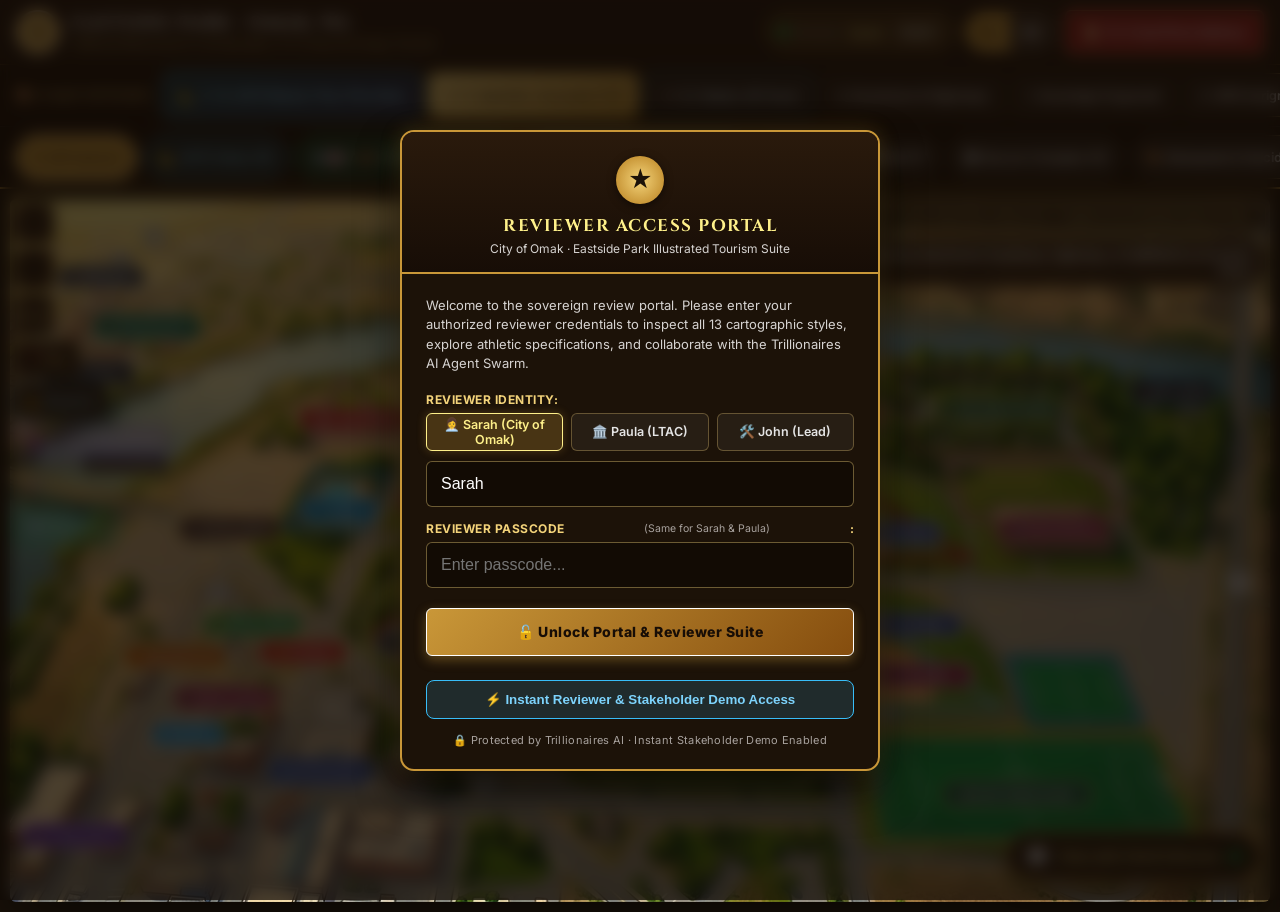
==== commit 2fa57b61: "Add 4-Season Omak Municipal Operations matrix, winter geothermal RV research, and interactive portal" ====
--- a/index.html
+++ b/index.html
@@ -68,6 +68,7 @@
     <div class="filter-strip" role="toolbar" aria-label="Filter Park Features">
       <button class="filter-chip active" data-filter="all">★ All Features</button>
       <button class="filter-chip highlight-chip" data-filter="future-2075" style="border-color: #38bdf8; color: #7dd3fc; background: rgba(56, 189, 248, 0.15);">📐 2075 Vision (6)</button>
+      <button class="filter-chip highlight-chip" data-filter="seasons" id="btn-chip-seasons" style="border-color: #10b981; color: #a7f3d0; background: rgba(16, 185, 129, 0.2); font-weight: 700;">❄️🌸☀️🍂 4 Seasons of Omak</button>
       <button class="filter-chip highlight-chip" data-filter="downtown">🏢 Downtown &amp; Highways (10)</button>
       <button class="filter-chip" data-filter="ballfields">⚾ Ballfields &amp; Softball (7)</button>
       <button class="filter-chip" data-filter="soccer">⚽ Soccer Complex (4)</button>
@@ -91,6 +92,7 @@
           <button id="btn-flat-mat-print" class="btn-hud-tool" title="Print / Roll Out 2075 Tabletop Blueprint" style="border-color: #38bdf8; color: #7dd3fc; font-weight: 700;">📐 Blueprint</button>
           <button id="btn-toggle-uv" class="btn-hud-tool uv-hud-btn" title="Toggle 365nm UV Blacklight Overhead Fixture" style="border-color: #a855f7; color: #d8b4fe; font-weight: 700; background: rgba(168, 85, 247, 0.15);">🟣 UV Blacklight [OFF]</button>
           <button id="btn-open-ad-deck" class="btn-hud-tool ad-hud-btn" title="View Commercial Advertising &amp; Sponsorship Deck" style="border-color: #eab308; color: #fef08a; font-weight: 700; background: rgba(234, 179, 8, 0.15);">📢 Ad Deck &amp; Rate Card</button>
+          <button id="btn-open-seasons" class="btn-hud-tool seasons-hud-btn" title="4-Season Operations Matrix &amp; Year-Round Community Uses" style="border-color: #10b981; color: #6ee7b7; font-weight: 800; background: rgba(16, 185, 129, 0.2); box-shadow: 0 0 10px rgba(16, 185, 129, 0.3);">❄️ 4 Seasons</button>
         </div>
         <div class="hud-center-info">
           <div class="active-style-badge" id="active-style-badge">
@@ -601,6 +603,216 @@
     </div>
   </div>
 
+  <!-- Modal: The 4 Seasons of Omak Municipal Operations & 2075 Year-Round Recreation -->
+  <div id="seasons-modal" class="modal-backdrop" aria-hidden="true" style="display: none;">
+    <div class="modal-card seasons-card" role="dialog" aria-labelledby="modal-seasons-title">
+      <div class="modal-header seasons-modal-header">
+        <div>
+          <span class="seasons-top-tag">OMAK 50-YEAR CIVIC STRATEGY · 2026–2075</span>
+          <h2 id="modal-seasons-title" class="font-serif">❄️🌸☀️🍂 The 4 Seasons of Omak: Eastside Park Year-Round Operations</h2>
+          <p class="seasons-subtitle">Engineered for 1960–1990 civic operators: Transforming seasonal downtime into a continuous 365-day municipal economic engine.</p>
+        </div>
+        <button class="modal-close-btn" id="btn-close-seasons">✕</button>
+      </div>
+
+      <div class="seasons-nav-ribbon" role="tablist">
+        <button class="season-tab-btn active" data-season="spring" id="tab-season-spring" role="tab" aria-selected="true">
+          <span class="tab-icon">🌸</span>
+          <span class="tab-text">
+            <strong>Spring (Mar–May)</strong>
+            <small>Freshet &amp; Opening Day</small>
+          </span>
+        </button>
+        <button class="season-tab-btn" data-season="summer" id="tab-season-summer" role="tab" aria-selected="false">
+          <span class="tab-icon">☀️</span>
+          <span class="tab-text">
+            <strong>Summer (Jun–Aug)</strong>
+            <small>Stampede &amp; High Heat</small>
+          </span>
+        </button>
+        <button class="season-tab-btn" data-season="fall" id="tab-season-fall" role="tab" aria-selected="false">
+          <span class="tab-icon">🍂</span>
+          <span class="tab-text">
+            <strong>Fall (Sep–Nov)</strong>
+            <small>Harvest &amp; Hunter Staging</small>
+          </span>
+        </button>
+        <button class="season-tab-btn" data-season="winter" id="tab-season-winter" role="tab" aria-selected="false">
+          <span class="tab-icon">❄️</span>
+          <span class="tab-text">
+            <strong>Winter (Dec–Feb)</strong>
+            <small>Loup Basecamp &amp; Ice Arena</small>
+          </span>
+        </button>
+      </div>
+
+      <div class="modal-content seasons-modal-content">
+        <!-- SPRING PANEL -->
+        <div class="season-panel active" id="panel-season-spring" role="tabpanel">
+          <div class="season-metrics-bar spring-metrics">
+            <div class="s-metric"><span class="m-val">28°F – 74°F</span><span class="m-lbl">Spring Temperatures</span></div>
+            <div class="s-metric"><span class="m-val">12,000+ CFS</span><span class="m-lbl">River Spring Freshet</span></div>
+            <div class="s-metric"><span class="m-val">April 1st</span><span class="m-lbl">Carl Precht RV De-Winterize</span></div>
+            <div class="s-metric"><span class="m-val">Opening Day</span><span class="m-lbl">Little League &amp; NCW Soccer</span></div>
+          </div>
+
+          <div class="season-two-col">
+            <div class="season-col">
+              <h3>🏟️ Active Facilities &amp; Public Works</h3>
+              <ul class="season-feature-list">
+                <li><strong>Carl Precht RV Park:</strong> Systems repressurized on April 1st; water mains tested and 68 full-hookup sites activated for spring tourists and snowbird migrations.</li>
+                <li><strong>Youth Diamonds (Joe Robbins &amp; John Pock):</strong> Infield conditioning, batting cage netting re-hung, Little League Majors/Minors opening jamborees.</li>
+                <li><strong>Tournament Fields (Ross McCormick &amp; Jack Rowe):</strong> High school Pioneers varsity baseball and fastpitch tournament hosting.</li>
+                <li><strong>NCW United Soccer Complex:</strong> 4 regulation grass pitches host regional spring cups drawing teams from Wenatchee, Chelan, and Brewster.</li>
+                <li><strong>River Levee Trail:</strong> Cleared of winter debris for community walking, jogging, and river watch during peak runoff.</li>
+              </ul>
+            </div>
+
+            <div class="season-col">
+              <h3>🎉 Community Events &amp; Downtown Multiplier</h3>
+              <ul class="season-feature-list">
+                <li><strong>Little League Opening Parade:</strong> 300+ youth athletes march across the Central Avenue Bridge from downtown Omak to Eastside Park.</li>
+                <li><strong>Spring Blossom 5K/10K:</strong> Community run winding through riverbank cottonwoods during orchard bloom.</li>
+                <li><strong>Colville First Foods Gathering:</strong> Tribal cultural heritage exchange and root-gathering educational days on encampment grounds.</li>
+                <li><strong>Downtown Business Synergy:</strong> Tournament families buy lunches at <em>Breadline Cafe</em>, celebrate victories at <em>El Patron</em>, and purchase sports gear at <em>Omak Feed &amp; Supply</em>.</li>
+              </ul>
+            </div>
+          </div>
+
+          <div class="season-innovation-box spring-box">
+            <h4>📐 2075 Generational Innovation: Hydrological Bioswales &amp; All-Weather Infields</h4>
+            <p>Engineered river-rock bioswales absorb high-water river backflow without washing out park turf. Synthetic turf infields on Jack Rowe Field allow tournament play to proceed without rain delays, preventing thousands of dollars in lost weekend lodging revenue.</p>
+          </div>
+        </div>
+
+        <!-- SUMMER PANEL -->
+        <div class="season-panel" id="panel-season-summer" role="tabpanel" style="display: none;">
+          <div class="season-metrics-bar summer-metrics">
+            <div class="s-metric"><span class="m-val">88°F – 105°F+</span><span class="m-lbl">Peak Desert Heat</span></div>
+            <div class="s-metric"><span class="m-val">30,000+</span><span class="m-lbl">Stampede Attendees</span></div>
+            <div class="s-metric"><span class="m-val">100% Full</span><span class="m-lbl">RV Park &amp; Hotel Capacity</span></div>
+            <div class="s-metric"><span class="m-val">Daily 7-Days</span><span class="m-lbl">Municipal Pool Open</span></div>
+          </div>
+
+          <div class="season-two-col">
+            <div class="season-col">
+              <h3>🏟️ Active Facilities &amp; Public Works</h3>
+              <ul class="season-feature-list">
+                <li><strong>The Omak Stampede Arena:</strong> Pro Rodeo arena dirt conditioning, stock pen repairs, Suicide Hill course safety inspections, and high-lumen lighting checks.</li>
+                <li><strong>Municipal Swimming Pool:</strong> Open daily June–August for public swim, Omak Manta Rays swim team meets, and evening party rentals.</li>
+                <li><strong>Carl Precht RV Park:</strong> Sold out a year in advance for Stampede week; continuous 100% capacity throughout July and August.</li>
+                <li><strong>Boat Ramp &amp; Riverbank:</strong> Peak river tubing, kayak, and stand-up paddleboard takeout point for floats originating upriver.</li>
+                <li><strong>Dog Park, Tennis &amp; Skatepark:</strong> High early-morning and twilight usage as residents avoid midday 100°F sun.</li>
+              </ul>
+            </div>
+
+            <div class="season-col">
+              <h3>🎉 Community Events &amp; Downtown Multiplier</h3>
+              <ul class="season-feature-list">
+                <li><strong>The 92nd+ Omak Stampede (2nd Weekend of August):</strong> 4 days of PRCA rodeo, the world-famous Suicide Race, Western carnival, and street dances.</li>
+                <li><strong>Colville Indian Encampment:</strong> Traditional tipis, authentic drumming, stick games, Indian trade fair, and intertribal pow wow on the park loop.</li>
+                <li><strong>Omak Farmers Market:</strong> Tuesdays &amp; Saturdays near the Visitor Center with Okanogan cherries, peaches, and artisanal goods.</li>
+                <li><strong>Downtown Business Synergy:</strong> 100% hotel room occupancy at <em>Peppertree Inn</em> and <em>Best Western</em>; packed dining rooms across downtown Omak.</li>
+              </ul>
+            </div>
+          </div>
+
+          <div class="season-innovation-box summer-box">
+            <h4>📐 2075 Generational Innovation: Solar Thermal Refuge &amp; 365nm Night Activation</h4>
+            <p>Clean Okanogan PUD-powered heavy timber pergolas equipped with micro-misting cooling stations drop ambient temperatures 25°F along walking paths. The Dance Pavilion provides HEPA-filtered clean air refuge during wildfire smoke periods, while 365nm UV blacklight lighting allows safe, cool evening sports after sunset.</p>
+          </div>
+        </div>
+
+        <!-- FALL PANEL -->
+        <div class="season-panel" id="panel-season-fall" role="tabpanel" style="display: none;">
+          <div class="season-metrics-bar fall-metrics">
+            <div class="s-metric"><span class="m-val">24°F – 75°F</span><span class="m-lbl">Crisp Autumn Air</span></div>
+            <div class="s-metric"><span class="m-val">District 6</span><span class="m-lbl">Mule Deer Hunter Hub</span></div>
+            <div class="s-metric"><span class="m-val">Late Oct</span><span class="m-lbl">Irrigation Line Blowout</span></div>
+            <div class="s-metric"><span class="m-val">Golden Glow</span><span class="m-lbl">River Foliage &amp; Apples</span></div>
+          </div>
+
+          <div class="season-two-col">
+            <div class="season-col">
+              <h3>🏟️ Active Facilities &amp; Public Works</h3>
+              <ul class="season-feature-list">
+                <li><strong>Hunter Staging Headquarters:</strong> Carl Precht RV Park transforms into the central basecamp for hundreds of mule deer hunters in GMU District 6.</li>
+                <li><strong>Athletic Fields &amp; Soccer:</strong> NCW United fall league championships, high school cross-country invitationals along the river trail.</li>
+                <li><strong>Okanogan County Fair Synergy (September):</strong> Overflow camping, equestrian layover, and shuttle staging for the annual county fair.</li>
+                <li><strong>Municipal Pool:</strong> Drained and winterized immediately after Labor Day weekend.</li>
+                <li><strong>Public Works Winter Prep (Late Oct):</strong> Industrial air compressors blow out miles of underground sprinkler lines before ground freeze.</li>
+              </ul>
+            </div>
+
+            <div class="season-col">
+              <h3>🎉 Community Events &amp; Downtown Multiplier</h3>
+              <ul class="season-feature-list">
+                <li><strong>Apple Harvest &amp; Cider Festival:</strong> Antique cider press demonstrations, pie-baking contests, and heirloom apple tastings celebrating Omak's orchard legacy.</li>
+                <li><strong>Autumn River Foliage Walk &amp; 5K:</strong> Scenic races under golden riverside cottonwoods.</li>
+                <li><strong>Adult Co-Ed Softball Tournaments:</strong> Crisp weekend tournaments filling local motels and dining spots.</li>
+                <li><strong>Downtown Business Synergy:</strong> Sportsmen purchase tags, ammo, and cold-weather gear at <em>Omak Feed &amp; Supply</em>; diners pack <em>Magoo's Diner</em> for 5:00 AM breakfast before heading up mountain ridges.</li>
+              </ul>
+            </div>
+          </div>
+
+          <div class="season-innovation-box fall-box">
+            <h4>📐 2075 Generational Innovation: Sportsman Game Lockers &amp; Turf Recovery</h4>
+            <p>Sanitary, secure refrigerated game lockers and wash stations at the rear of the RV park make Eastside Park the premier ethical hunting camp in the Pacific Northwest. Automated thermal sod blankets and turf aeration accelerate grass recovery following heavy Stampede foot-traffic.</p>
+          </div>
+        </div>
+
+        <!-- WINTER PANEL -->
+        <div class="season-panel" id="panel-season-winter" role="tabpanel" style="display: none;">
+          <div class="season-metrics-bar winter-metrics">
+            <div class="s-metric"><span class="m-val">8°F – 34°F</span><span class="m-lbl">Sub-Zero Winter Freeze</span></div>
+            <div class="s-metric"><span class="m-val">20 Miles</span><span class="m-lbl">To Loup Loup Ski Bowl</span></div>
+            <div class="s-metric"><span class="m-val">24 Heated Sites</span><span class="m-lbl">2075 Geothermal RV Pads</span></div>
+            <div class="s-metric"><span class="m-val">Groomed Trail</span><span class="m-lbl">Nordic Ski &amp; Snowshoe</span></div>
+          </div>
+
+          <div class="season-two-col">
+            <div class="season-col">
+              <h3>🏟️ Overcoming the Winter Bottleneck</h3>
+              <ul class="season-feature-list">
+                <li><strong>The Problem Today:</strong> RV water/sewer shut off to prevent freezing; pool closed; park 90% dormant December–February, losing winter revenue.</li>
+                <li><strong>2075 Geothermal Heated RV Riser Solution:</strong> Deep ground-loop circulation and heat-traced risers on 24 sites allow full-hookup RV camping down to -20°F at full $55/night winter rates.</li>
+                <li><strong>Loup Loup Alpine &amp; Nordic Basecamp:</strong> Eastside Park serves as the warm valley basecamp for skiers, vanlifers, and travel nurses, with daily shuttles to Loup Loup Pass.</li>
+                <li><strong>Groomed Riverside Nordic Trail:</strong> Public Works grooms the 0.5-mile loop for classic cross-country skiing, skate skiing, and fat-tire winter biking.</li>
+                <li><strong>Community Ice Rink &amp; Curling Arena:</strong> Multi-use covered arena converted into a refrigerated outdoor ice rink under 365nm UV blacklight evening illumination.</li>
+              </ul>
+            </div>
+
+            <div class="season-col">
+              <h3>🎉 Community Events &amp; Downtown Multiplier</h3>
+              <ul class="season-feature-list">
+                <li><strong>Omak Winter Wonderland Bazaar:</strong> Historic Dance Pavilion heated with radiant heavy timber infrared tubes for indoor farmers markets and holiday craft fairs.</li>
+                <li><strong>Okanogan River Polar Plunge &amp; Cocoa Run:</strong> Annual community charity plunge with warming barrels and cider.</li>
+                <li><strong>Youth Pond Hockey Tournament:</strong> Regional cross-ice youth tournament bringing families from north and south county.</li>
+                <li><strong>Downtown Business Synergy:</strong> Skiers and snowmobilers patronize coffee shops, winter tire service centers, the warm historic <em>Mirage Theater</em>, and downtown restaurants, keeping cash flow steady all winter long.</li>
+              </ul>
+            </div>
+          </div>
+
+          <div class="season-innovation-box winter-box">
+            <h4>📐 2075 Generational Innovation: Geothermal Trace-Heating &amp; Ice Arena Engine</h4>
+            <p>Leveraging clean, cheap Okanogan PUD power and geothermal earth loops, Eastside Park becomes a winter beacon. Heated RV utility vaults eliminate seasonal shutdowns, while radiant timber pavilions and outdoor ice skating transform Omak into a premier four-season winter destination.</p>
+          </div>
+        </div>
+      </div>
+
+      <div class="seasons-modal-footer">
+        <div class="footer-left">
+          <span>📋 <strong>Full Research Dossier Available:</strong> <code>OMAK_FOUR_SEASONS_OPERATIONS.md</code></span>
+        </div>
+        <div class="footer-right">
+          <button type="button" class="action-btn" id="btn-inquire-seasons" style="background: linear-gradient(135deg, #10b981, #047857); border-color: #6ee7b7; color: #ffffff;">
+            ✉️ Submit 4-Season Feedback to Chief
+          </button>
+        </div>
+      </div>
+    </div>
+  </div>
+
   <!-- Modal: Secure Reviewer & Stakeholder Access Gate -->
   <div id="auth-modal" class="modal-backdrop" aria-hidden="true" style="display: none;">
     <div class="modal-card auth-card" role="dialog" aria-labelledby="modal-auth-title">
--- a/style.css
+++ b/style.css
@@ -2082,6 +2082,267 @@
   font-weight: 600;
 }
 
+/* ============================================================
+   4 SEASONS OF OMAK MODAL & OPERATIONS MATRIX
+   ============================================================ */
+.seasons-card {
+  max-width: 1080px !important;
+  width: 95% !important;
+  background: #09131e !important;
+  border: 2px solid #10b981 !important;
+  color: #f8fafc;
+  box-shadow: 0 20px 50px rgba(0, 0, 0, 0.7), 0 0 30px rgba(16, 185, 129, 0.25) !important;
+}
+
+.seasons-modal-header {
+  border-bottom: 1px solid rgba(16, 185, 129, 0.25) !important;
+  padding-bottom: 14px;
+}
+
+.seasons-top-tag {
+  font-size: 10px;
+  font-weight: 800;
+  letter-spacing: 1.4px;
+  color: #6ee7b7;
+  text-transform: uppercase;
+}
+
+.seasons-subtitle {
+  font-size: 12.5px;
+  color: #94a3b8;
+  margin-top: 4px;
+  line-height: 1.4;
+}
+
+.seasons-nav-ribbon {
+  display: grid;
+  grid-template-columns: repeat(4, 1fr);
+  gap: 10px;
+  padding: 14px 24px;
+  background: rgba(15, 23, 42, 0.85);
+  border-bottom: 1px solid rgba(255, 255, 255, 0.08);
+}
+
+.season-tab-btn {
+  display: flex;
+  align-items: center;
+  gap: 10px;
+  padding: 10px 14px;
+  background: rgba(30, 41, 59, 0.6);
+  border: 1px solid rgba(255, 255, 255, 0.12);
+  border-radius: 8px;
+  color: #cbd5e1;
+  cursor: pointer;
+  transition: all 0.2s ease;
+  text-align: left;
+}
+
+.season-tab-btn:hover {
+  background: rgba(51, 65, 85, 0.8);
+  border-color: rgba(255, 255, 255, 0.3);
+  transform: translateY(-2px);
+}
+
+.season-tab-btn.active {
+  background: linear-gradient(135deg, rgba(16, 185, 129, 0.25), rgba(6, 78, 59, 0.45));
+  border-color: #10b981;
+  color: #ffffff;
+  box-shadow: 0 4px 14px rgba(16, 185, 129, 0.35);
+}
+
+.season-tab-btn .tab-icon {
+  font-size: 24px;
+  flex-shrink: 0;
+}
+
+.season-tab-btn .tab-text strong {
+  display: block;
+  font-size: 12.5px;
+  font-weight: 700;
+}
+
+.season-tab-btn .tab-text small {
+  display: block;
+  font-size: 10.5px;
+  color: #94a3b8;
+  margin-top: 2px;
+}
+
+.season-tab-btn.active .tab-text small {
+  color: #a7f3d0;
+}
+
+.seasons-modal-content {
+  padding: 20px 24px !important;
+  max-height: 65vh;
+  overflow-y: auto;
+}
+
+.season-panel {
+  animation: fadeInPanel 0.3s ease;
+}
+
+@keyframes fadeInPanel {
+  from { opacity: 0; transform: translateY(6px); }
+  to { opacity: 1; transform: translateY(0); }
+}
+
+.season-metrics-bar {
+  display: grid;
+  grid-template-columns: repeat(4, 1fr);
+  gap: 12px;
+  margin-bottom: 20px;
+}
+
+.season-metrics-bar .s-metric {
+  background: rgba(30, 41, 59, 0.7);
+  border: 1px solid rgba(255, 255, 255, 0.08);
+  border-radius: 8px;
+  padding: 12px;
+  text-align: center;
+}
+
+.season-metrics-bar.spring-metrics .m-val { color: #34d399; }
+.season-metrics-bar.summer-metrics .m-val { color: #fbbf24; }
+.season-metrics-bar.fall-metrics .m-val { color: #fb923c; }
+.season-metrics-bar.winter-metrics .m-val { color: #38bdf8; }
+
+.s-metric .m-val {
+  display: block;
+  font-family: var(--font-serif);
+  font-size: 18px;
+  font-weight: 900;
+}
+
+.s-metric .m-lbl {
+  display: block;
+  font-size: 10.5px;
+  color: #94a3b8;
+  margin-top: 3px;
+  font-weight: 600;
+}
+
+.season-two-col {
+  display: grid;
+  grid-template-columns: 1fr 1fr;
+  gap: 18px;
+  margin-bottom: 20px;
+}
+
+.season-col {
+  background: rgba(15, 23, 42, 0.65);
+  border: 1px solid rgba(255, 255, 255, 0.08);
+  border-radius: 10px;
+  padding: 16px;
+}
+
+.season-col h3 {
+  font-size: 14px;
+  font-weight: 700;
+  color: #f1f5f9;
+  margin-bottom: 12px;
+  border-bottom: 1px solid rgba(255, 255, 255, 0.1);
+  padding-bottom: 8px;
+}
+
+.season-feature-list {
+  list-style: none;
+  padding: 0;
+  margin: 0;
+}
+
+.season-feature-list li {
+  font-size: 12px;
+  line-height: 1.5;
+  color: #cbd5e1;
+  margin-bottom: 10px;
+  padding-left: 14px;
+  position: relative;
+}
+
+.season-feature-list li::before {
+  content: '▸';
+  position: absolute;
+  left: 0;
+  color: #10b981;
+}
+
+.season-innovation-box {
+  border-radius: 10px;
+  padding: 14px 18px;
+  margin-bottom: 10px;
+  border: 1px solid;
+}
+
+.season-innovation-box.spring-box {
+  background: linear-gradient(135deg, rgba(6, 78, 59, 0.4), rgba(15, 23, 42, 0.8));
+  border-color: rgba(16, 185, 129, 0.4);
+}
+
+.season-innovation-box.summer-box {
+  background: linear-gradient(135deg, rgba(120, 53, 15, 0.4), rgba(15, 23, 42, 0.8));
+  border-color: rgba(245, 158, 11, 0.4);
+}
+
+.season-innovation-box.fall-box {
+  background: linear-gradient(135deg, rgba(124, 45, 18, 0.4), rgba(15, 23, 42, 0.8));
+  border-color: rgba(249, 115, 22, 0.4);
+}
+
+.season-innovation-box.winter-box {
+  background: linear-gradient(135deg, rgba(12, 74, 110, 0.45), rgba(15, 23, 42, 0.8));
+  border-color: rgba(56, 189, 248, 0.4);
+}
+
+.season-innovation-box h4 {
+  font-size: 13px;
+  font-weight: 700;
+  color: #ffffff;
+  margin-bottom: 6px;
+}
+
+.season-innovation-box p {
+  font-size: 11.5px;
+  line-height: 1.5;
+  color: #cbd5e1;
+  margin: 0;
+}
+
+.seasons-modal-footer {
+  display: flex;
+  justify-content: space-between;
+  align-items: center;
+  padding: 14px 24px;
+  background: rgba(15, 23, 42, 0.9);
+  border-top: 1px solid rgba(255, 255, 255, 0.08);
+  font-size: 12px;
+  color: #94a3b8;
+}
+
+.seasons-modal-footer code {
+  color: #6ee7b7;
+  background: rgba(16, 185, 129, 0.15);
+  padding: 2px 6px;
+  border-radius: 4px;
+}
+
+@media (max-width: 860px) {
+  .seasons-nav-ribbon {
+    grid-template-columns: repeat(2, 1fr);
+  }
+  .season-metrics-bar {
+    grid-template-columns: repeat(2, 1fr);
+  }
+  .season-two-col {
+    grid-template-columns: 1fr;
+  }
+  .seasons-modal-footer {
+    flex-direction: column;
+    gap: 10px;
+    text-align: center;
+  }
+}
+
 @media print {
   #masthead, .map-hud, #swarm-chat-drawer, #btn-switch-reviewer, #uv-overhead-fixture {
     display: none !important;
